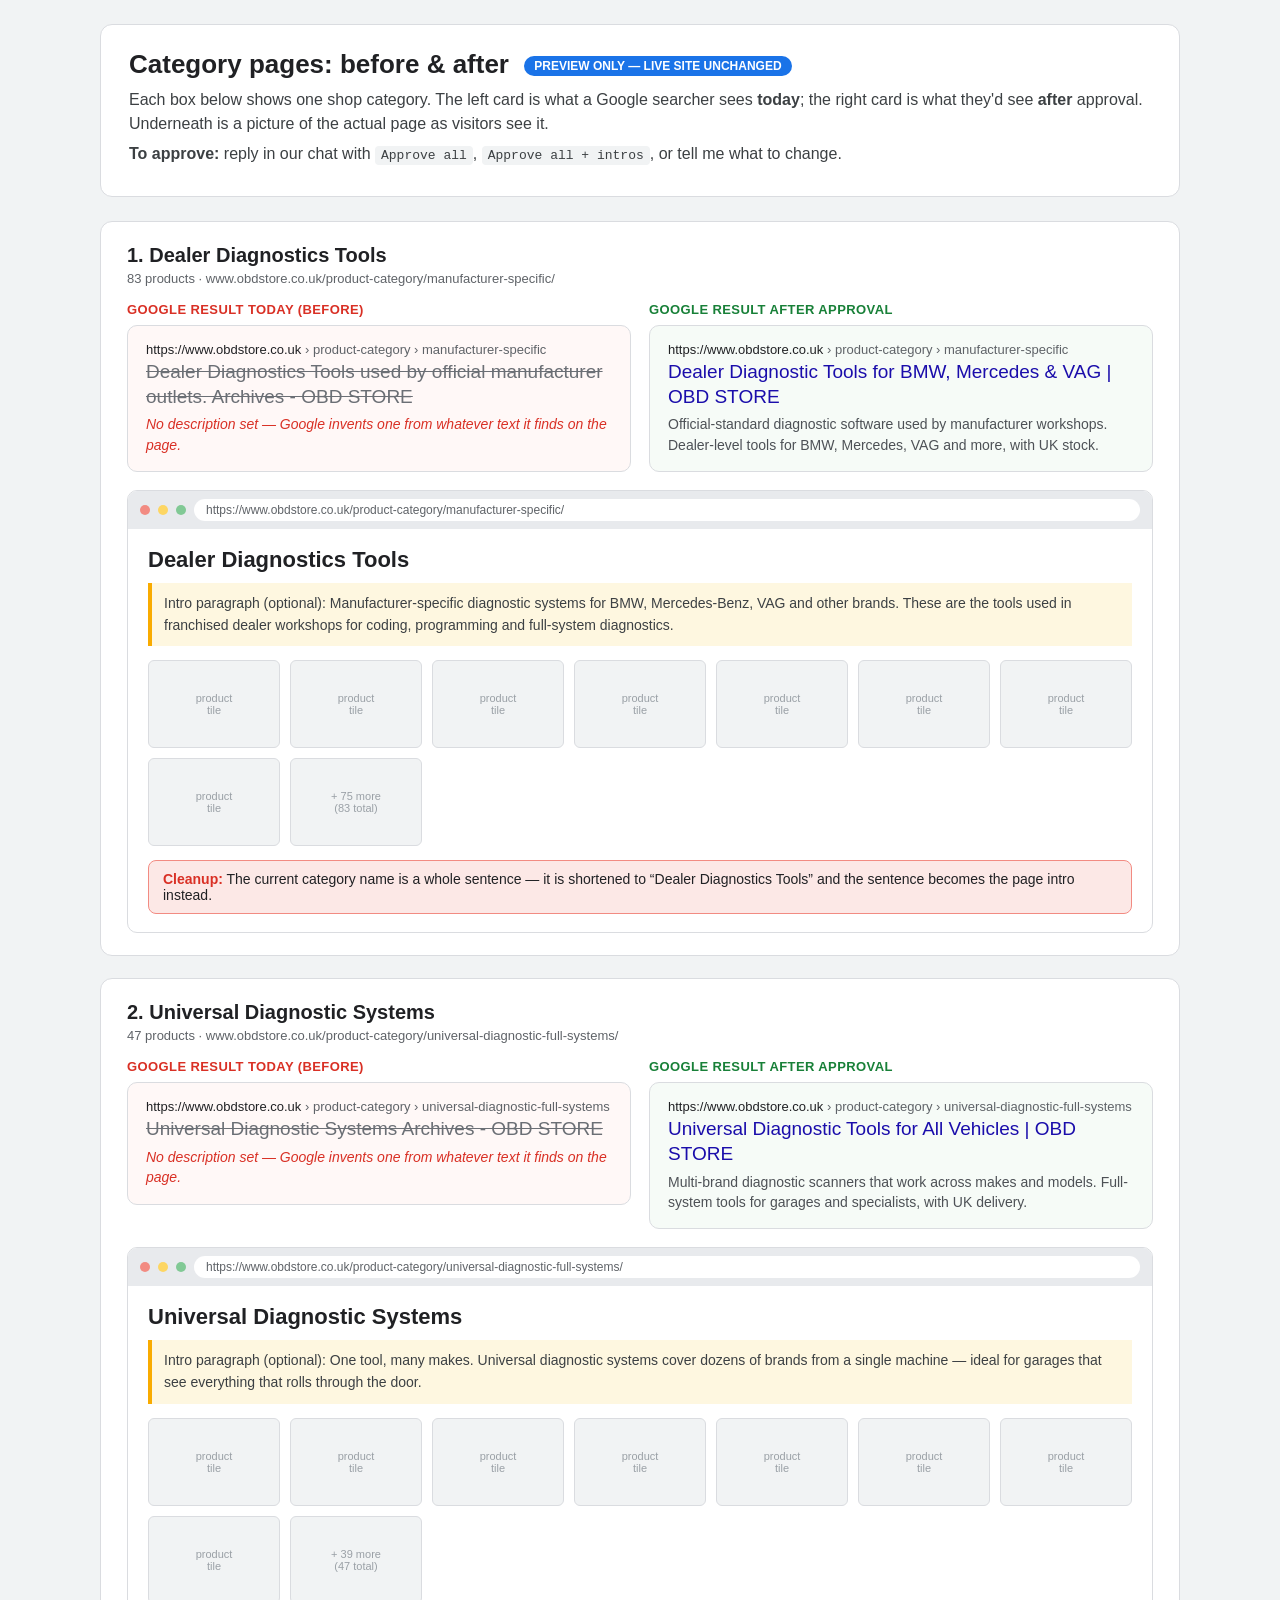
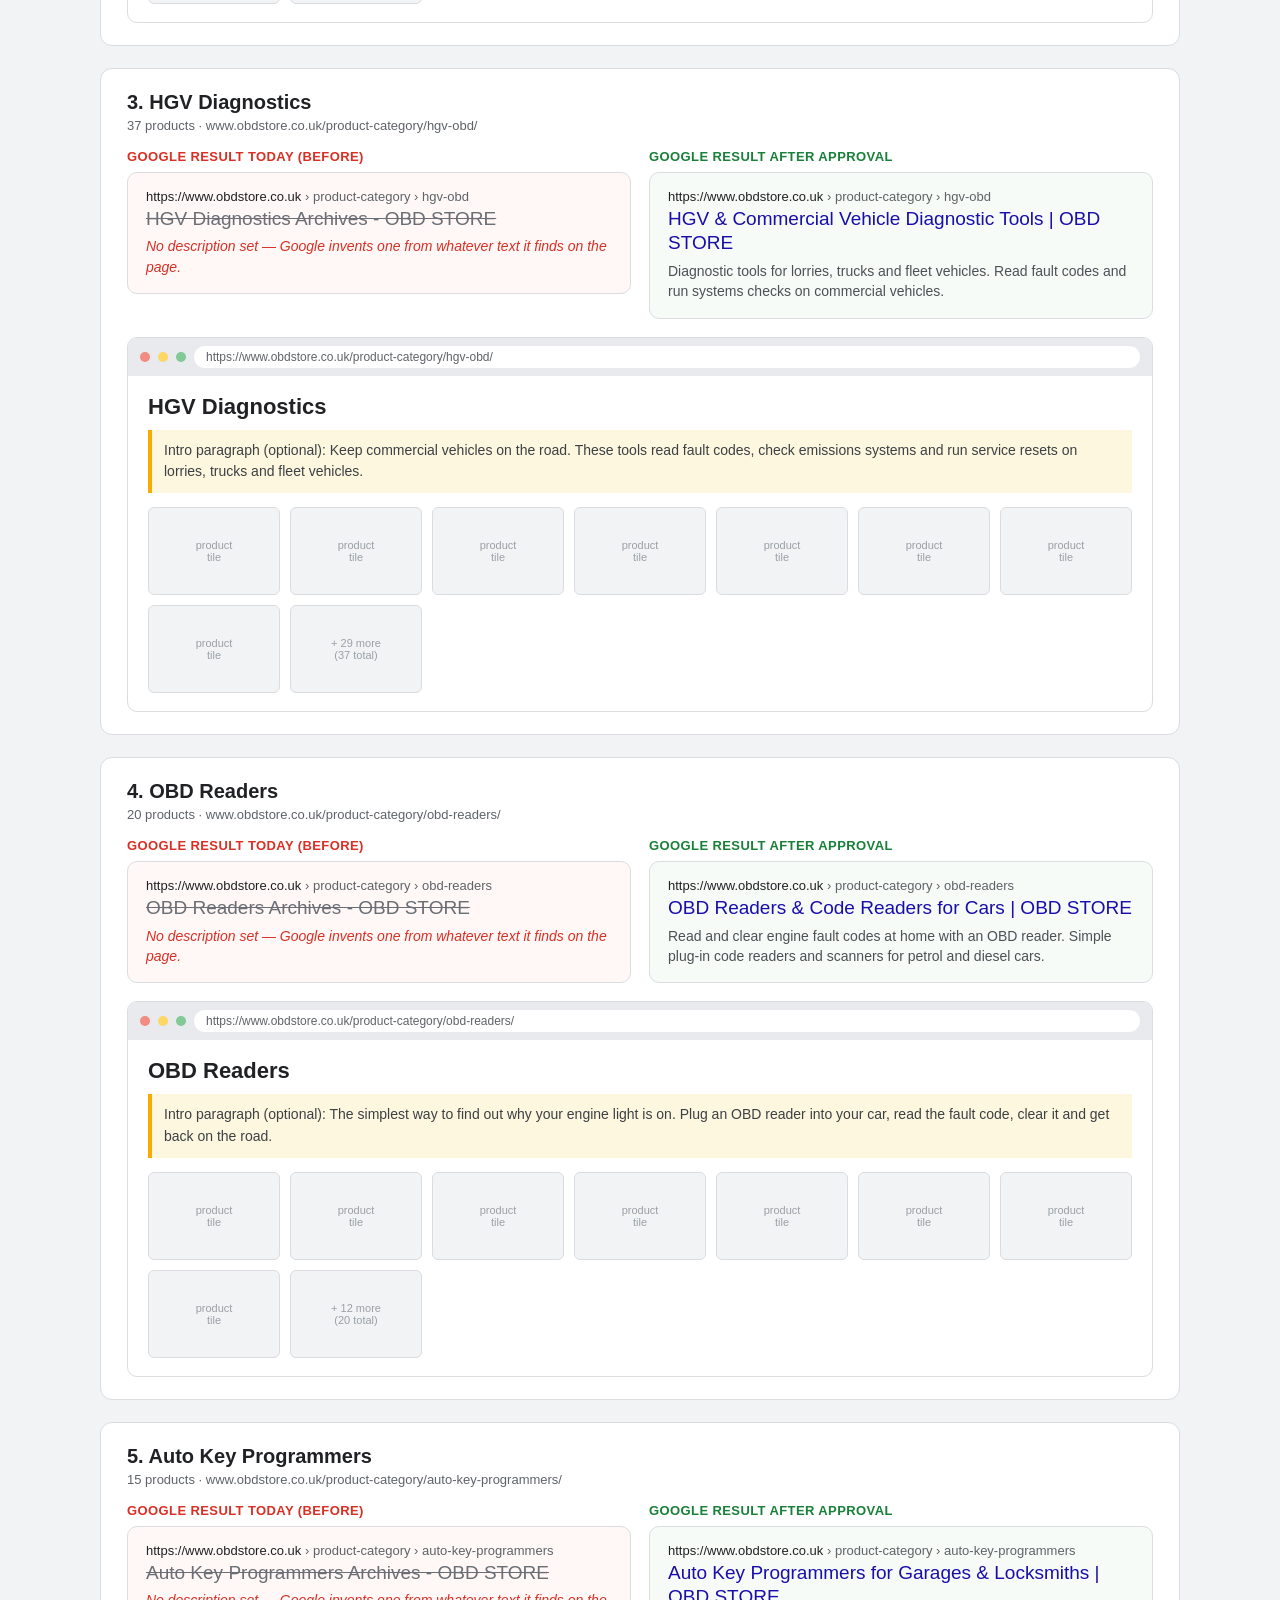
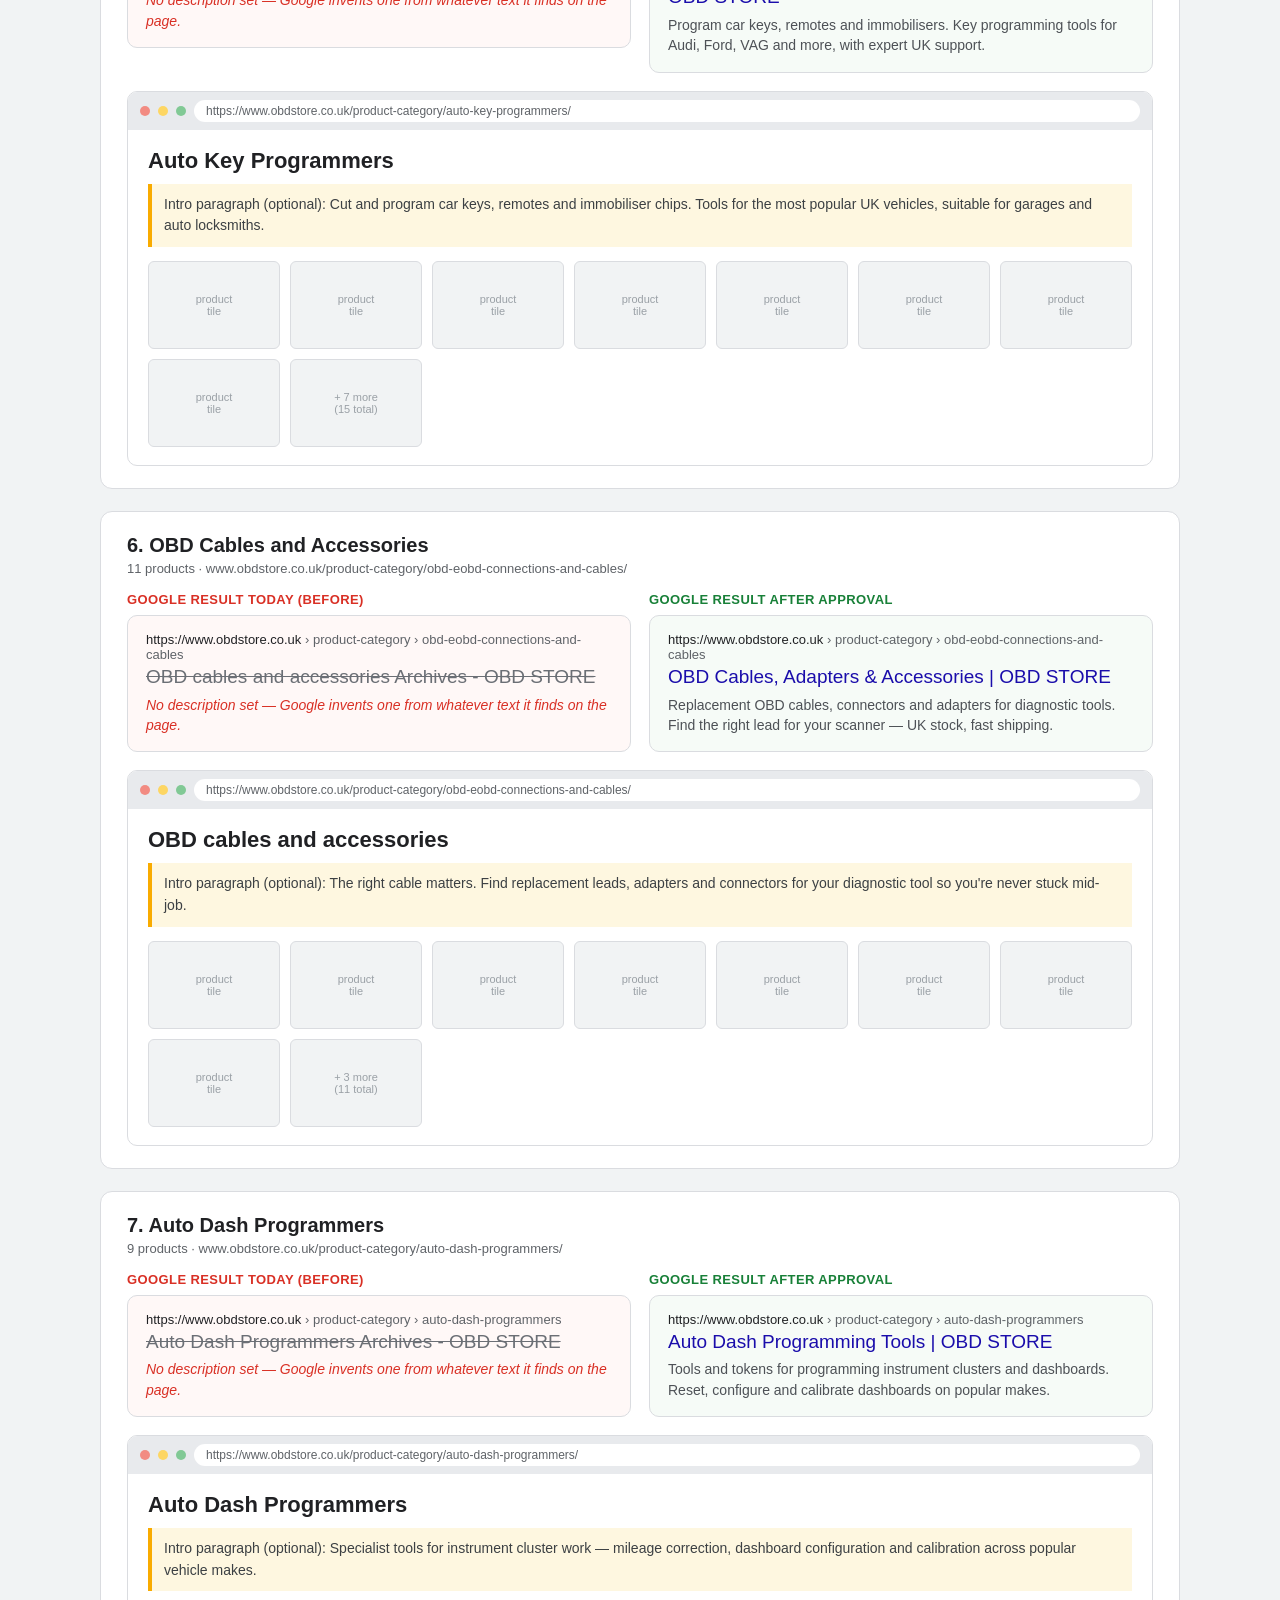
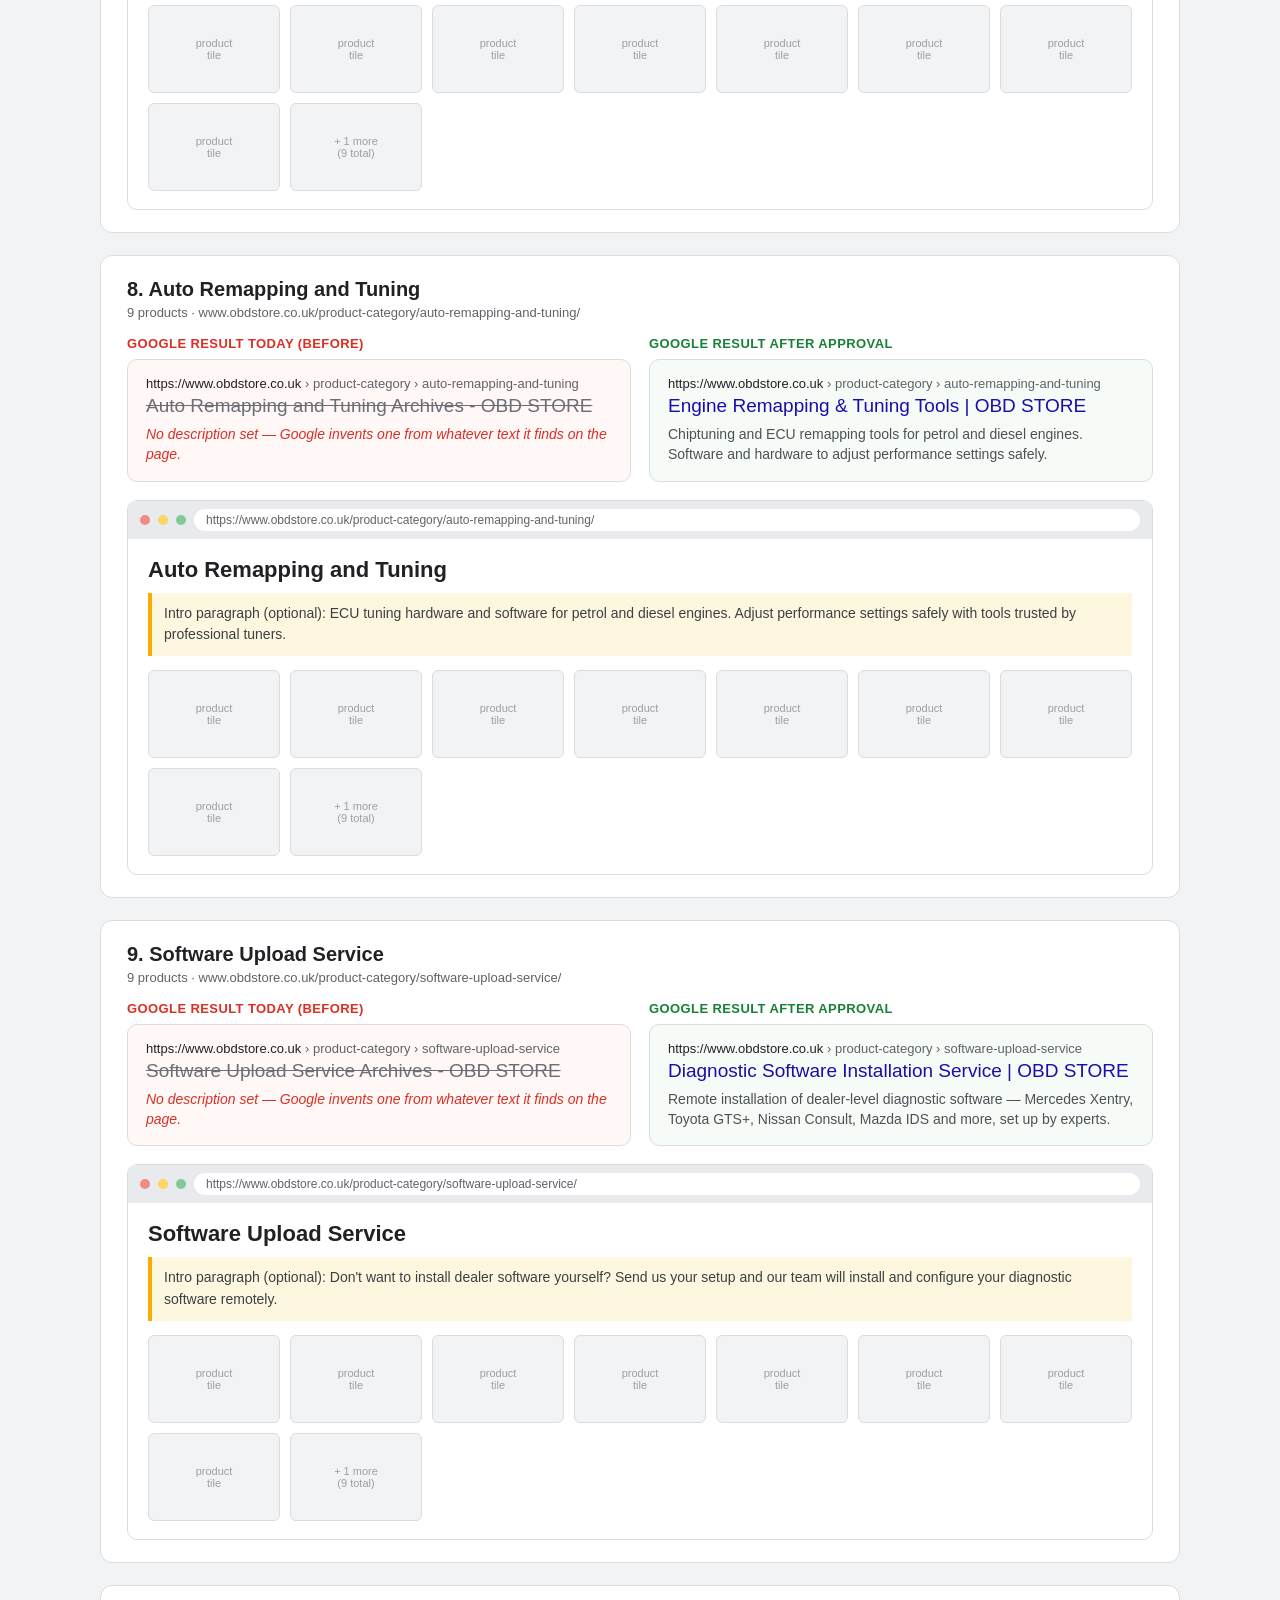
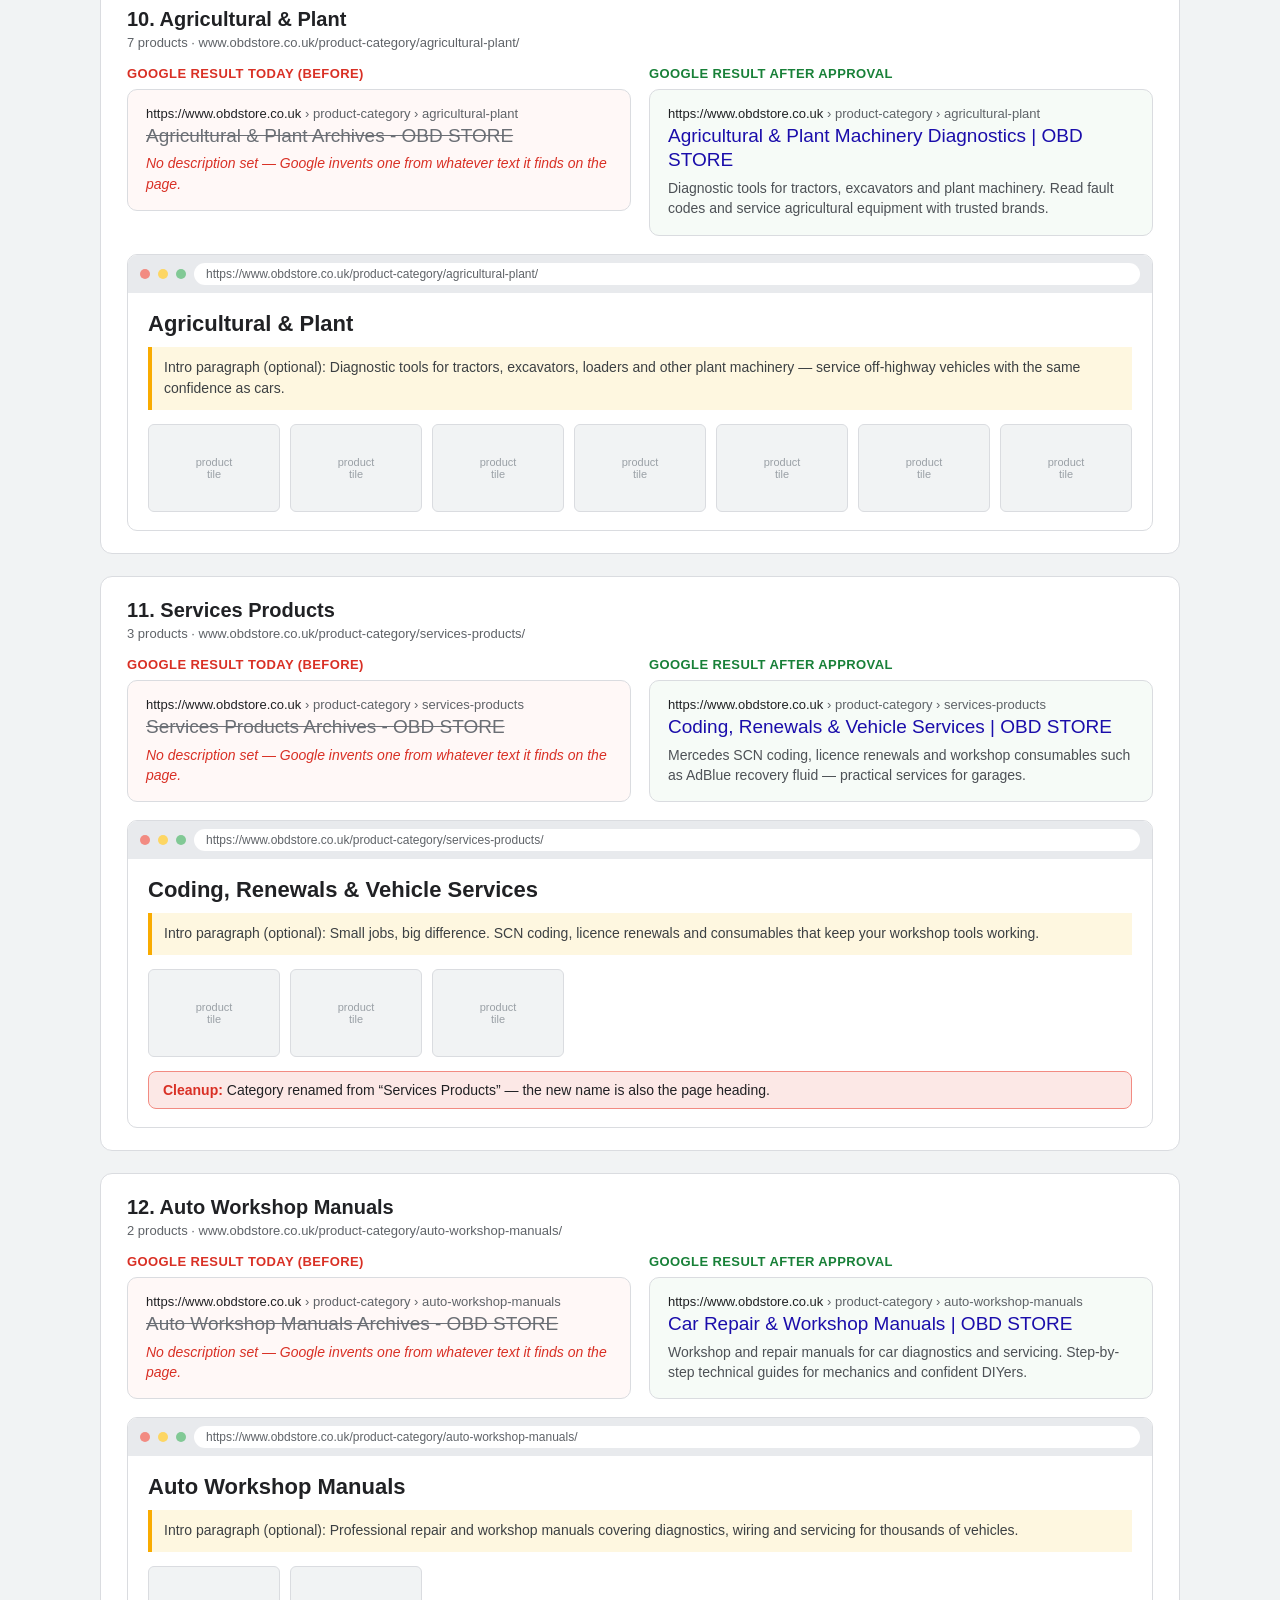
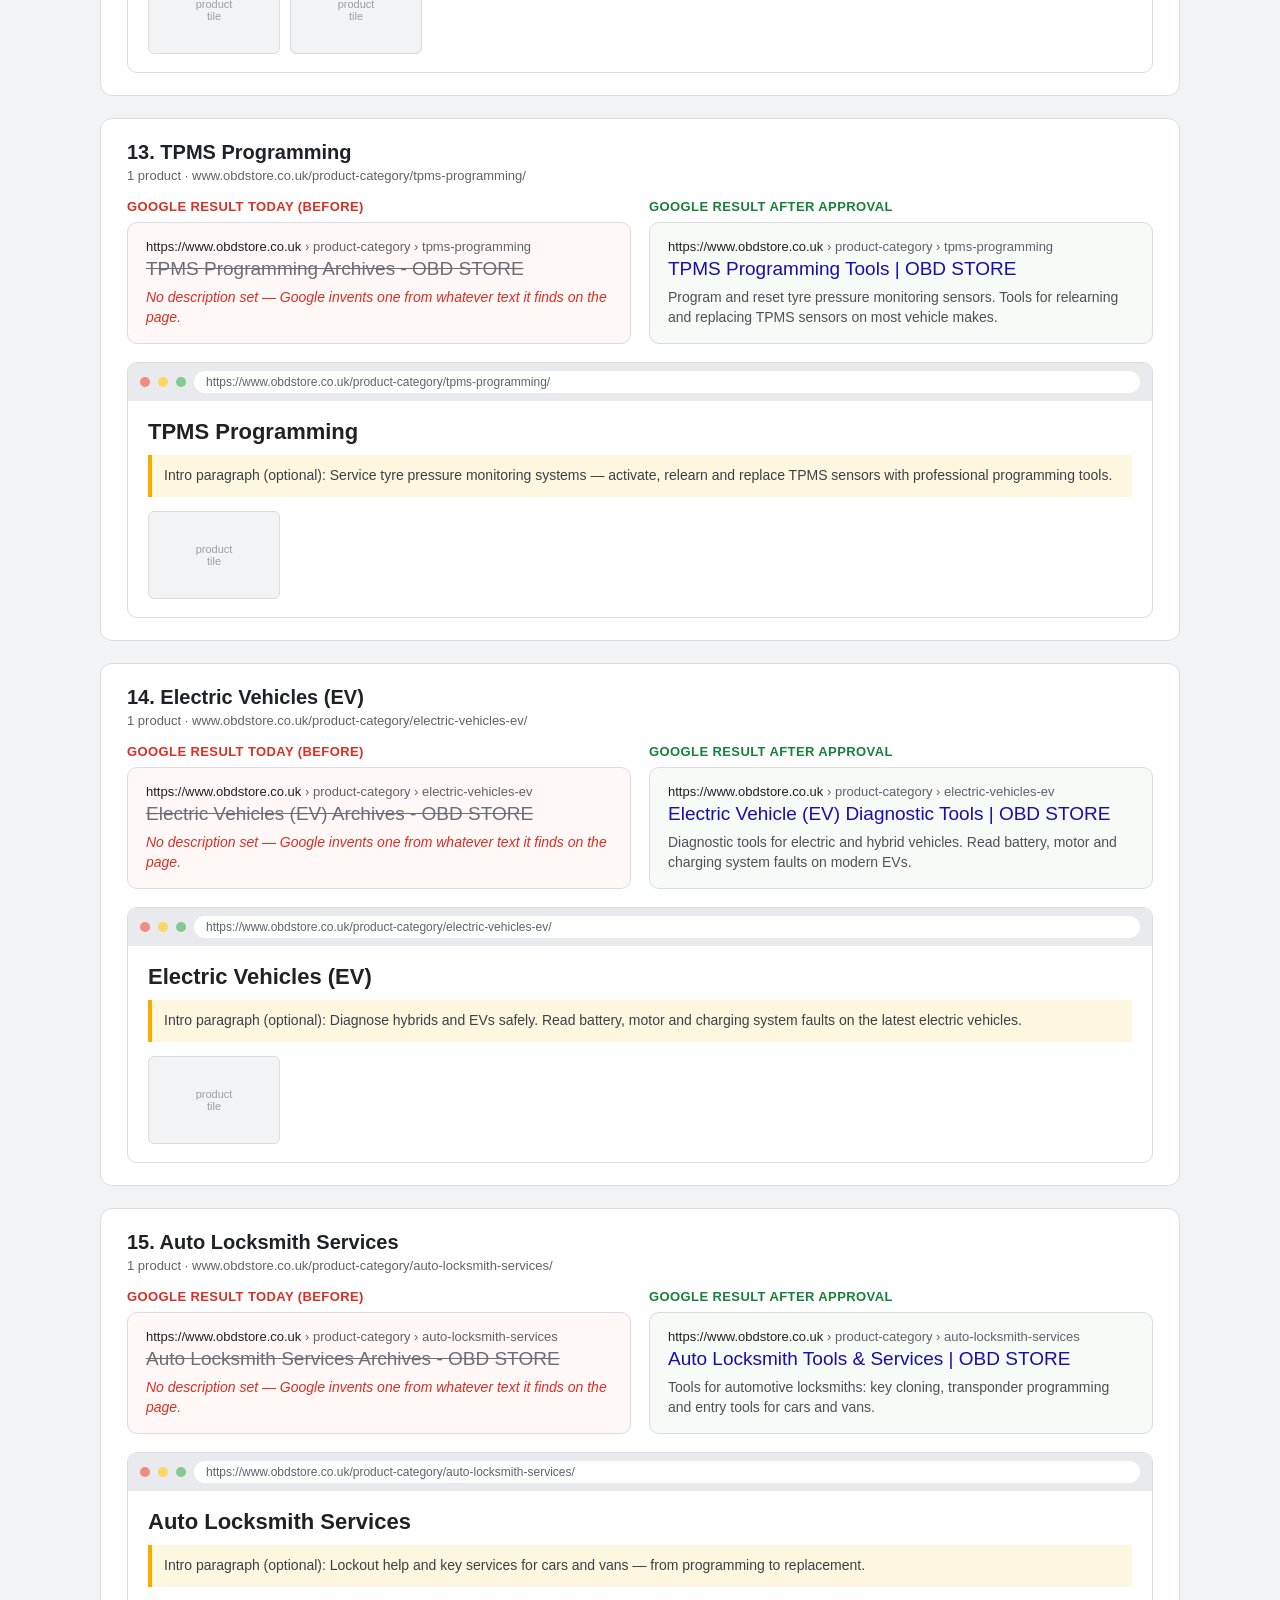
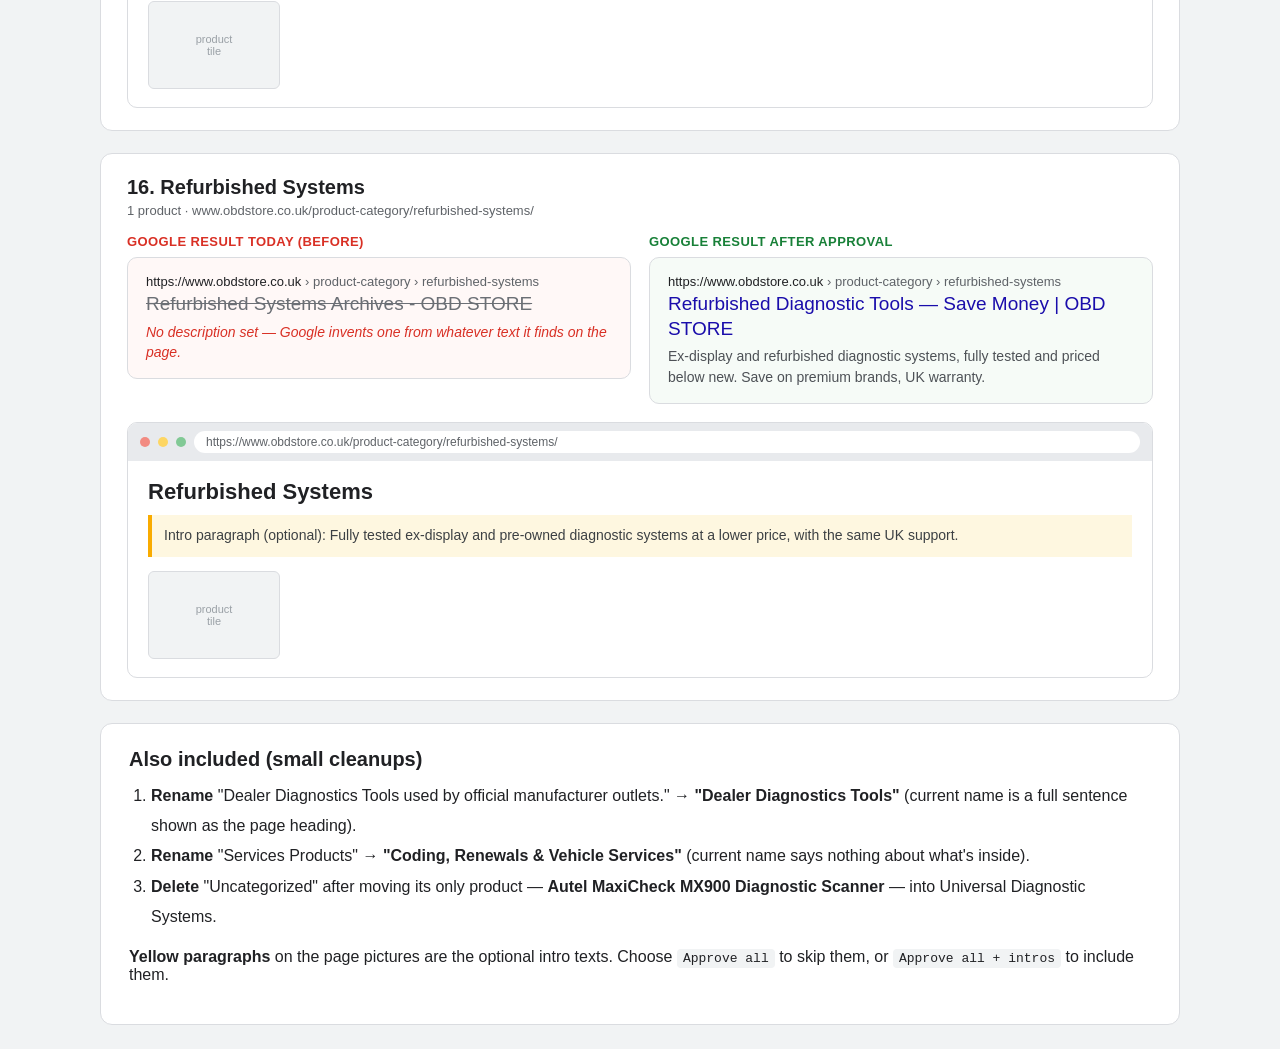
==== seo-preview.html @ 3cafd0a9 "Add category SEO before/after preview page (static, no live changes)" ====
﻿<!DOCTYPE html>
<html lang="en">
<head>
<meta charset="utf-8">
<meta name="viewport" content="width=device-width, initial-scale=1">
<meta name="robots" content="noindex, nofollow">
<title>SEO Step 2 Preview — Category Pages (before &amp; after)</title>
<style>
  body{font-family:Arial,Helvetica,sans-serif;background:#f1f3f4;color:#202124;margin:0;padding:24px}
  .wrap{max-width:1080px;margin:0 auto}
  header.top{background:#fff;border:1px solid #dadce0;border-radius:12px;padding:24px 28px;margin-bottom:24px}
  header.top h1{margin:0 0 8px;font-size:26px}
  header.top p{margin:6px 0;line-height:1.5;color:#3c4043}
  .badge{display:inline-block;background:#1a73e8;color:#fff;font-size:12px;font-weight:bold;padding:3px 10px;border-radius:999px;vertical-align:middle;margin-left:8px}
  .cat{background:#fff;border:1px solid #dadce0;border-radius:12px;padding:22px 26px;margin-bottom:22px}
  .cat h2{margin:0 0 4px;font-size:20px}
  .count{color:#5f6368;font-size:13px;margin:0 0 16px}
  .cols{display:grid;grid-template-columns:1fr 1fr;gap:18px}
  @media(max-width:820px){.cols{grid-template-columns:1fr}}
  .col-label{font-size:13px;font-weight:bold;text-transform:uppercase;letter-spacing:.4px;margin-bottom:8px}
  .before .col-label{color:#d93025}
  .after .col-label{color:#188038}
  .serp{border:1px solid #dadce0;border-radius:10px;padding:16px 18px;background:#fff}
  .before .serp{background:#fff8f7}
  .after .serp{background:#f6fbf7}
  .serp .url{font-size:13px;color:#202124}
  .serp .url span{color:#5f6368}
  .serp .t{font-size:19px;color:#1a0dab;margin:3px 0 5px;line-height:1.3}
  .before .serp .t{color:#6b6f75;text-decoration:line-through}
  .serp .d{font-size:14px;color:#4d5156;line-height:1.45}
  .serp .d.none{color:#d93025;font-style:italic}
  .mock{margin-top:18px;border:1px solid #dadce0;border-radius:10px;overflow:hidden}
  .chrome{background:#e8eaed;padding:8px 12px;display:flex;align-items:center;gap:8px}
  .dot{width:10px;height:10px;border-radius:50%;background:#bdc1c6}
  .dot.r{background:#f28b82}.dot.y{background:#fdd663}.dot.g{background:#81c995}
  .addr{background:#fff;border-radius:999px;font-size:12px;color:#5f6368;padding:4px 12px;flex:1;white-space:nowrap;overflow:hidden;text-overflow:ellipsis}
  .page{padding:18px 20px}
  .page h3{margin:0 0 10px;font-size:22px}
  .intro{font-size:14px;color:#3c4043;line-height:1.55;background:#e8f0fe;border-left:4px solid #1a73e8;padding:10px 12px;margin:0 0 14px}
  .intro.opt{border-left-color:#f9ab00;background:#fef7e0}
  .intro.none{border-left-color:#d93025;background:#fce8e6;font-style:italic;color:#d93025}
  .tiles{display:grid;grid-template-columns:repeat(auto-fill,minmax(120px,1fr));gap:10px}
  .tile{background:#f1f3f4;border:1px solid #dadce0;border-radius:6px;height:74px;display:flex;align-items:center;justify-content:center;color:#9aa0a6;font-size:11px;text-align:center;padding:6px}
  .flag{background:#fce8e6;border:1px solid #f28b82;border-radius:8px;padding:10px 14px;font-size:14px;margin-top:14px;color:#202124}
  .flag b{color:#d93025}
  .note{background:#fff8e1;border:1px solid #fdd663;border-radius:8px;padding:10px 14px;font-size:13px;color:#3c4043;margin-top:14px}
  footer.top{background:#fff;border:1px solid #dadce0;border-radius:12px;padding:24px 28px}
  footer.top h2{margin:0 0 10px;font-size:20px}
  footer.top ol{line-height:1.9;margin:0;padding-left:22px}
  code{background:#f1f3f4;padding:2px 6px;border-radius:4px;font-size:13px}
</style>
</head>
<body>
<div class="wrap">
  <header class="top">
    <h1>Category pages: before &amp; after <span class="badge">PREVIEW ONLY — LIVE SITE UNCHANGED</span></h1>
    <p>Each box below shows one shop category. The left card is what a Google searcher sees <b>today</b>; the right card is what they'd see <b>after</b> approval. Underneath is a picture of the actual page as visitors see it.</p>
    <p><b>To approve:</b> reply in our chat with <code>Approve all</code>, <code>Approve all + intros</code>, or tell me what to change.</p>
  </header>
  <div id="app"></div>
  <footer class="top">
    <h2>Also included (small cleanups)</h2>
    <ol>
      <li><b>Rename</b> "Dealer Diagnostics Tools used by official manufacturer outlets." &rarr; <b>"Dealer Diagnostics Tools"</b> (current name is a full sentence shown as the page heading).</li>
      <li><b>Rename</b> "Services Products" &rarr; <b>"Coding, Renewals &amp; Vehicle Services"</b> (current name says nothing about what's inside).</li>
      <li><b>Delete</b> "Uncategorized" after moving its only product — <b>Autel MaxiCheck MX900 Diagnostic Scanner</b> — into Universal Diagnostic Systems.</li>
    </ol>
    <p><b>Yellow paragraphs</b> on the page pictures are the optional intro texts. Choose <code>Approve all</code> to skip them, or <code>Approve all + intros</code> to include them.</p>
  </footer>
</div>
<script>
var CATS=[
{n:"Dealer Diagnostics Tools",cur:"Dealer Diagnostics Tools used by official manufacturer outlets. Archives - OBD STORE",t:"Dealer Diagnostic Tools for BMW, Mercedes &amp; VAG | OBD STORE",d:"Official-standard diagnostic software used by manufacturer workshops. Dealer-level tools for BMW, Mercedes, VAG and more, with UK stock.",slug:"manufacturer-specific",c:83,h1:"Dealer Diagnostics Tools",i:"Manufacturer-specific diagnostic systems for BMW, Mercedes-Benz, VAG and other brands. These are the tools used in franchised dealer workshops for coding, programming and full-system diagnostics.",ren:"The current category name is a whole sentence — it is shortened to \u201cDealer Diagnostics Tools\u201d and the sentence becomes the page intro instead."},
{n:"Universal Diagnostic Systems",cur:"Universal Diagnostic Systems Archives - OBD STORE",t:"Universal Diagnostic Tools for All Vehicles | OBD STORE",d:"Multi-brand diagnostic scanners that work across makes and models. Full-system tools for garages and specialists, with UK delivery.",slug:"universal-diagnostic-full-systems",c:47,h1:"Universal Diagnostic Systems",i:"One tool, many makes. Universal diagnostic systems cover dozens of brands from a single machine — ideal for garages that see everything that rolls through the door."},
{n:"HGV Diagnostics",cur:"HGV Diagnostics Archives - OBD STORE",t:"HGV &amp; Commercial Vehicle Diagnostic Tools | OBD STORE",d:"Diagnostic tools for lorries, trucks and fleet vehicles. Read fault codes and run systems checks on commercial vehicles.",slug:"hgv-obd",c:37,h1:"HGV Diagnostics",i:"Keep commercial vehicles on the road. These tools read fault codes, check emissions systems and run service resets on lorries, trucks and fleet vehicles."},
{n:"OBD Readers",cur:"OBD Readers Archives - OBD STORE",t:"OBD Readers &amp; Code Readers for Cars | OBD STORE",d:"Read and clear engine fault codes at home with an OBD reader. Simple plug-in code readers and scanners for petrol and diesel cars.",slug:"obd-readers",c:20,h1:"OBD Readers",i:"The simplest way to find out why your engine light is on. Plug an OBD reader into your car, read the fault code, clear it and get back on the road."},
{n:"Auto Key Programmers",cur:"Auto Key Programmers Archives - OBD STORE",t:"Auto Key Programmers for Garages &amp; Locksmiths | OBD STORE",d:"Program car keys, remotes and immobilisers. Key programming tools for Audi, Ford, VAG and more, with expert UK support.",slug:"auto-key-programmers",c:15,h1:"Auto Key Programmers",i:"Cut and program car keys, remotes and immobiliser chips. Tools for the most popular UK vehicles, suitable for garages and auto locksmiths."},
{n:"OBD Cables and Accessories",cur:"OBD cables and accessories Archives - OBD STORE",t:"OBD Cables, Adapters &amp; Accessories | OBD STORE",d:"Replacement OBD cables, connectors and adapters for diagnostic tools. Find the right lead for your scanner — UK stock, fast shipping.",slug:"obd-eobd-connections-and-cables",c:11,h1:"OBD cables and accessories",i:"The right cable matters. Find replacement leads, adapters and connectors for your diagnostic tool so you're never stuck mid-job."},
{n:"Auto Dash Programmers",cur:"Auto Dash Programmers Archives - OBD STORE",t:"Auto Dash Programming Tools | OBD STORE",d:"Tools and tokens for programming instrument clusters and dashboards. Reset, configure and calibrate dashboards on popular makes.",slug:"auto-dash-programmers",c:9,h1:"Auto Dash Programmers",i:"Specialist tools for instrument cluster work — mileage correction, dashboard configuration and calibration across popular vehicle makes."},
{n:"Auto Remapping and Tuning",cur:"Auto Remapping and Tuning Archives - OBD STORE",t:"Engine Remapping &amp; Tuning Tools | OBD STORE",d:"Chiptuning and ECU remapping tools for petrol and diesel engines. Software and hardware to adjust performance settings safely.",slug:"auto-remapping-and-tuning",c:9,h1:"Auto Remapping and Tuning",i:"ECU tuning hardware and software for petrol and diesel engines. Adjust performance settings safely with tools trusted by professional tuners."},
{n:"Software Upload Service",cur:"Software Upload Service Archives - OBD STORE",t:"Diagnostic Software Installation Service | OBD STORE",d:"Remote installation of dealer-level diagnostic software — Mercedes Xentry, Toyota GTS+, Nissan Consult, Mazda IDS and more, set up by experts.",slug:"software-upload-service",c:9,h1:"Software Upload Service",i:"Don't want to install dealer software yourself? Send us your setup and our team will install and configure your diagnostic software remotely."},
{n:"Agricultural &amp; Plant",cur:"Agricultural &amp; Plant Archives - OBD STORE",t:"Agricultural &amp; Plant Machinery Diagnostics | OBD STORE",d:"Diagnostic tools for tractors, excavators and plant machinery. Read fault codes and service agricultural equipment with trusted brands.",slug:"agricultural-plant",c:7,h1:"Agricultural &amp; Plant",i:"Diagnostic tools for tractors, excavators, loaders and other plant machinery — service off-highway vehicles with the same confidence as cars."},
{n:"Services Products",cur:"Services Products Archives - OBD STORE",t:"Coding, Renewals &amp; Vehicle Services | OBD STORE",d:"Mercedes SCN coding, licence renewals and workshop consumables such as AdBlue recovery fluid — practical services for garages.",slug:"services-products",c:3,h1:"Coding, Renewals &amp; Vehicle Services",i:"Small jobs, big difference. SCN coding, licence renewals and consumables that keep your workshop tools working.",ren:"Category renamed from \u201cServices Products\u201d — the new name is also the page heading."},
{n:"Auto Workshop Manuals",cur:"Auto Workshop Manuals Archives - OBD STORE",t:"Car Repair &amp; Workshop Manuals | OBD STORE",d:"Workshop and repair manuals for car diagnostics and servicing. Step-by-step technical guides for mechanics and confident DIYers.",slug:"auto-workshop-manuals",c:2,h1:"Auto Workshop Manuals",i:"Professional repair and workshop manuals covering diagnostics, wiring and servicing for thousands of vehicles."},
{n:"TPMS Programming",cur:"TPMS Programming Archives - OBD STORE",t:"TPMS Programming Tools | OBD STORE",d:"Program and reset tyre pressure monitoring sensors. Tools for relearning and replacing TPMS sensors on most vehicle makes.",slug:"tpms-programming",c:1,h1:"TPMS Programming",i:"Service tyre pressure monitoring systems — activate, relearn and replace TPMS sensors with professional programming tools."},
{n:"Electric Vehicles (EV)",cur:"Electric Vehicles (EV) Archives - OBD STORE",t:"Electric Vehicle (EV) Diagnostic Tools | OBD STORE",d:"Diagnostic tools for electric and hybrid vehicles. Read battery, motor and charging system faults on modern EVs.",slug:"electric-vehicles-ev",c:1,h1:"Electric Vehicles (EV)",i:"Diagnose hybrids and EVs safely. Read battery, motor and charging system faults on the latest electric vehicles."},
{n:"Auto Locksmith Services",cur:"Auto Locksmith Services Archives - OBD STORE",t:"Auto Locksmith Tools &amp; Services | OBD STORE",d:"Tools for automotive locksmiths: key cloning, transponder programming and entry tools for cars and vans.",slug:"auto-locksmith-services",c:1,h1:"Auto Locksmith Services",i:"Lockout help and key services for cars and vans — from programming to replacement."},
{n:"Refurbished Systems",cur:"Refurbished Systems Archives - OBD STORE",t:"Refurbished Diagnostic Tools — Save Money | OBD STORE",d:"Ex-display and refurbished diagnostic systems, fully tested and priced below new. Save on premium brands, UK warranty.",slug:"refurbished-systems",c:1,h1:"Refurbished Systems",i:"Fully tested ex-display and pre-owned diagnostic systems at a lower price, with the same UK support."}
];
var out="";
for(var k=0;k<CATS.length;k++){var c=CATS[k];
out+='<div class="cat"><h2>'+(k+1)+'. '+c.n+'</h2><p class="count">'+c.c+' product'+(c.c===1?'':'s')+' &middot; www.obdstore.co.uk/product-category/'+c.slug+'/</p><div class="cols">';
out+='<div class="before"><div class="col-label">Google result TODAY (before)</div><div class="serp"><div class="url">https://www.obdstore.co.uk <span>&rsaquo; product-category &rsaquo; '+c.slug+'</span></div><div class="t">'+c.cur+'</div><div class="d none">No description set — Google invents one from whatever text it finds on the page.</div></div></div>';
out+='<div class="after"><div class="col-label">Google result AFTER approval</div><div class="serp"><div class="url">https://www.obdstore.co.uk <span>&rsaquo; product-category &rsaquo; '+c.slug+'</span></div><div class="t">'+c.t+'</div><div class="d">'+c.d+'</div></div></div></div>';
out+='<div class="mock"><div class="chrome"><span class="dot r"></span><span class="dot y"></span><span class="dot g"></span><div class="addr">https://www.obdstore.co.uk/product-category/'+c.slug+'/</div></div><div class="page"><h3>'+c.h1+'</h3><p class="intro opt">Intro paragraph (optional): '+c.i+'</p><div class="tiles">';
var tiles=Math.min(c.c,8);for(var j=0;j<tiles;j++){out+='<div class="tile">product<br>tile</div>';}
if(c.c>8){out+='<div class="tile">+ '+(c.c-8)+' more<br>('+c.c+' total)</div>';}
out+='</div>';
if(c.ren){out+='<div class="flag"><b>Cleanup:</b> '+c.ren+'</div>';}
out+='</div></div></div>';
}
document.getElementById("app").innerHTML=out;
</script>
</body>
</html>
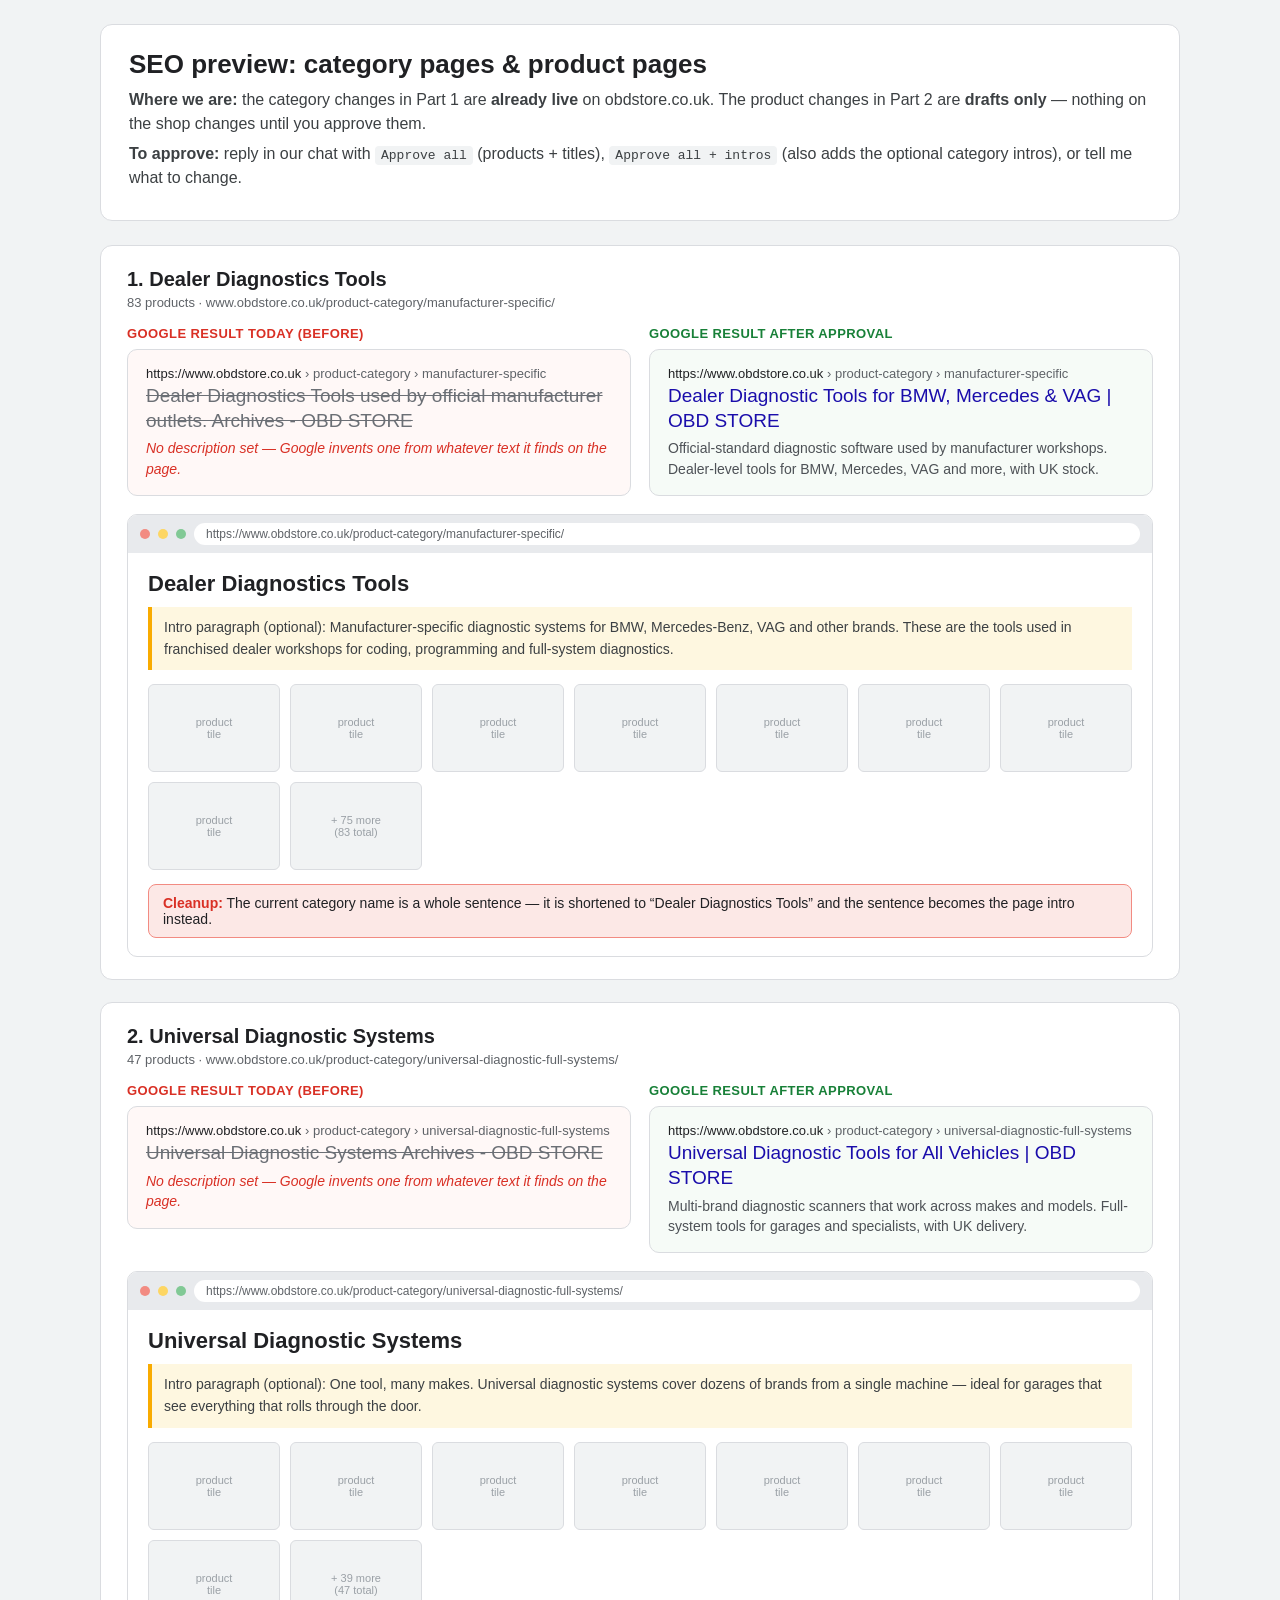
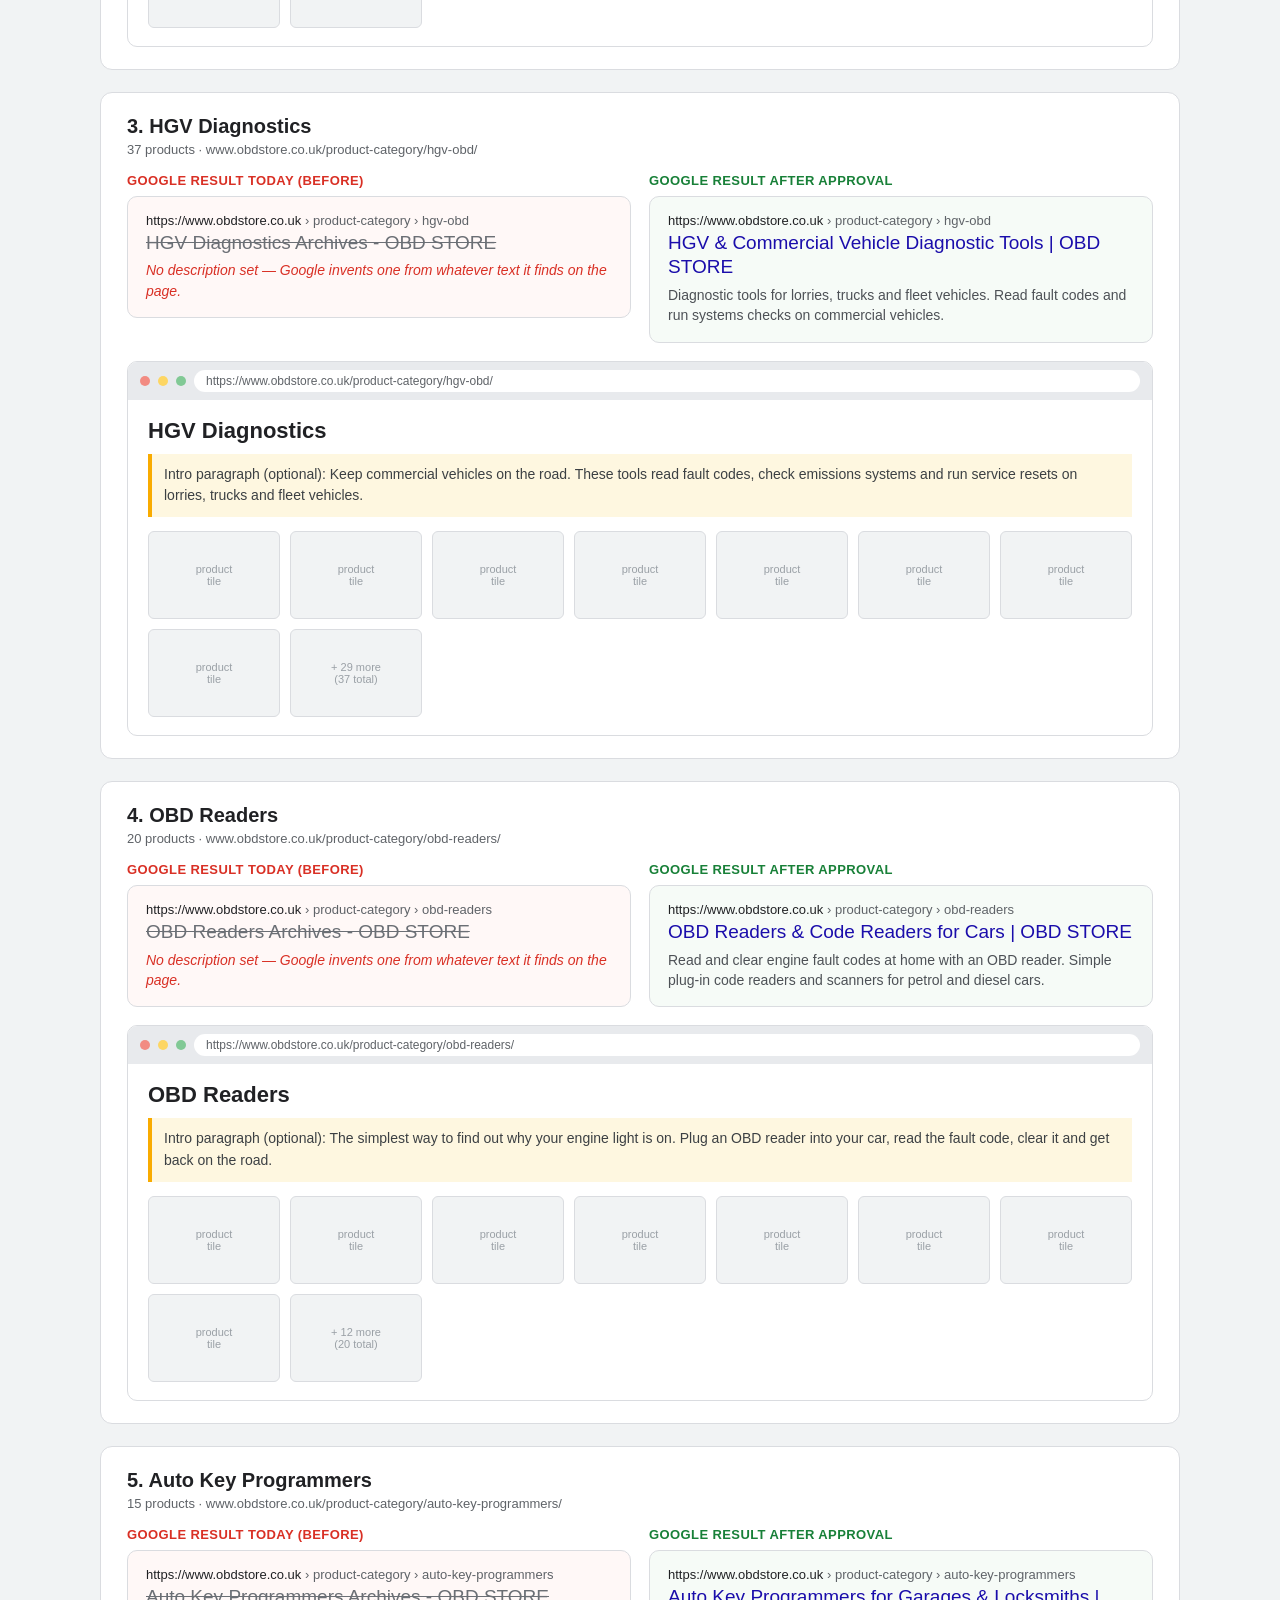
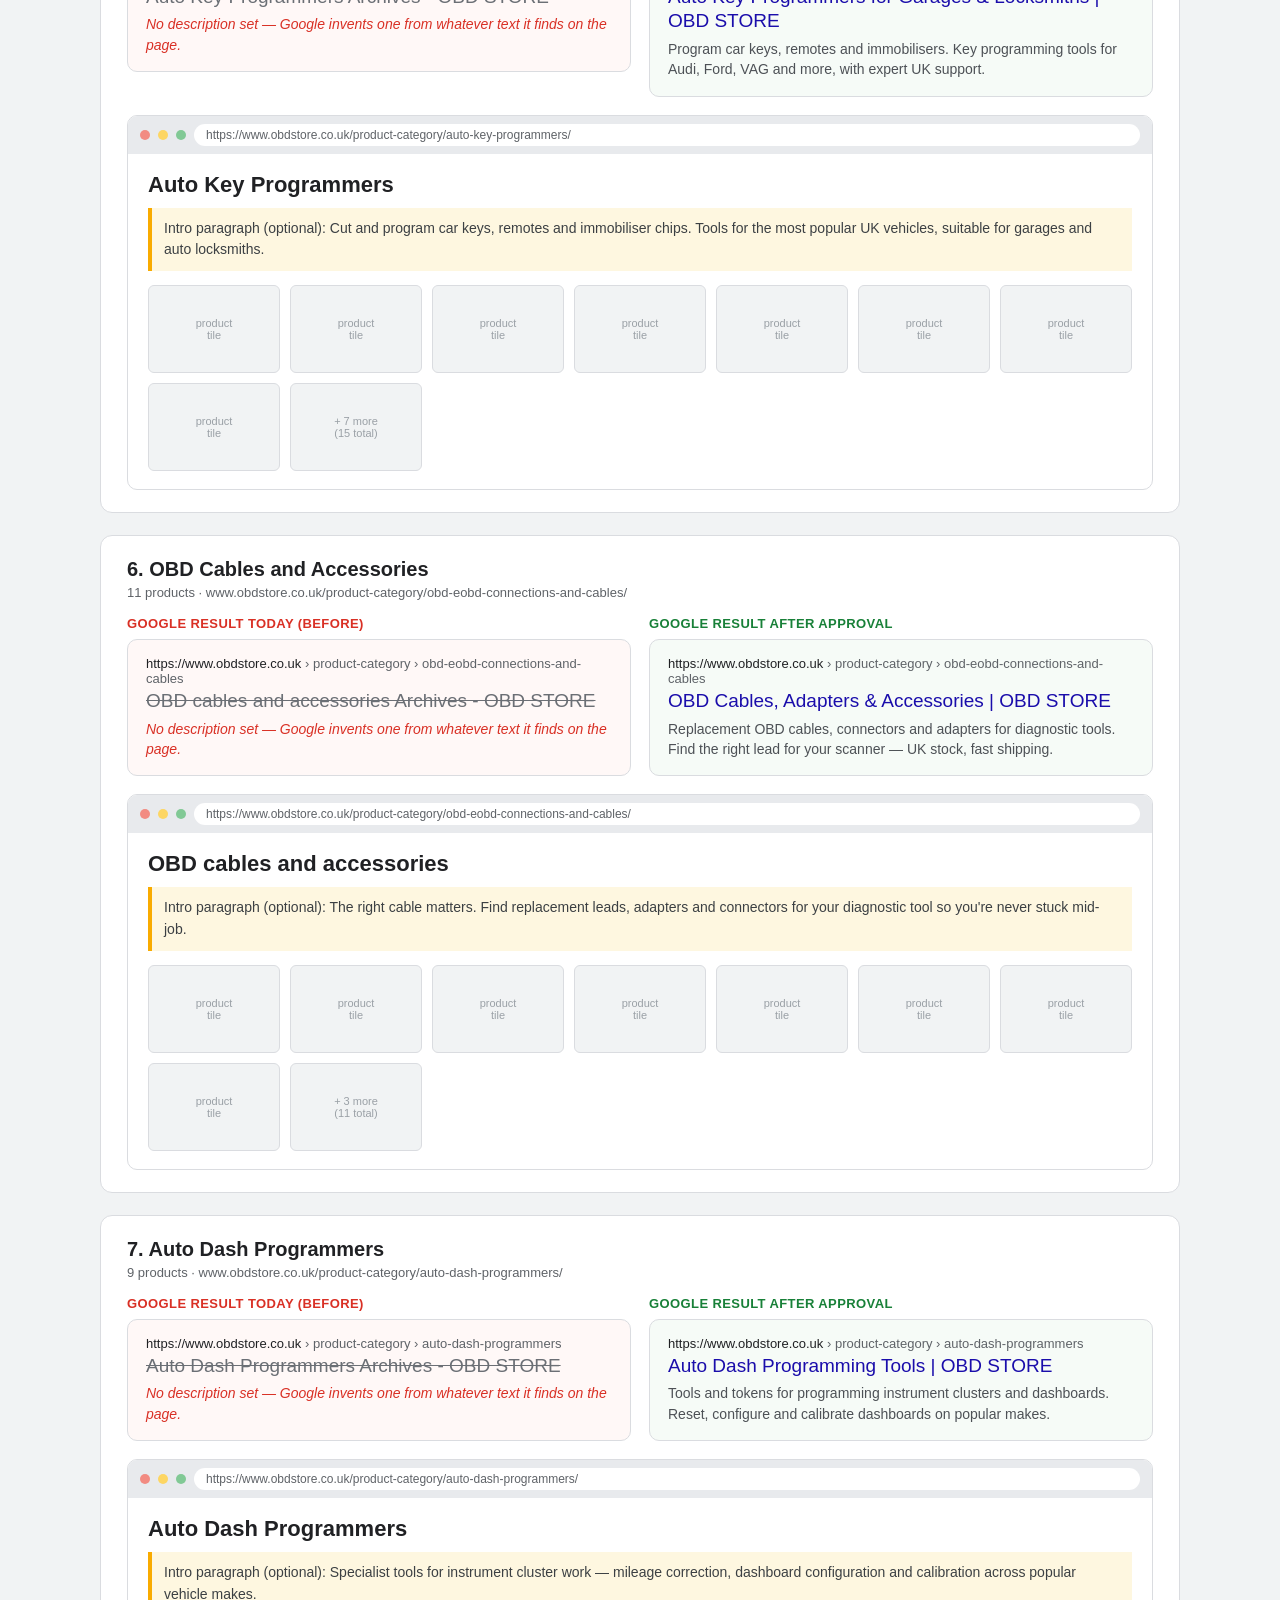
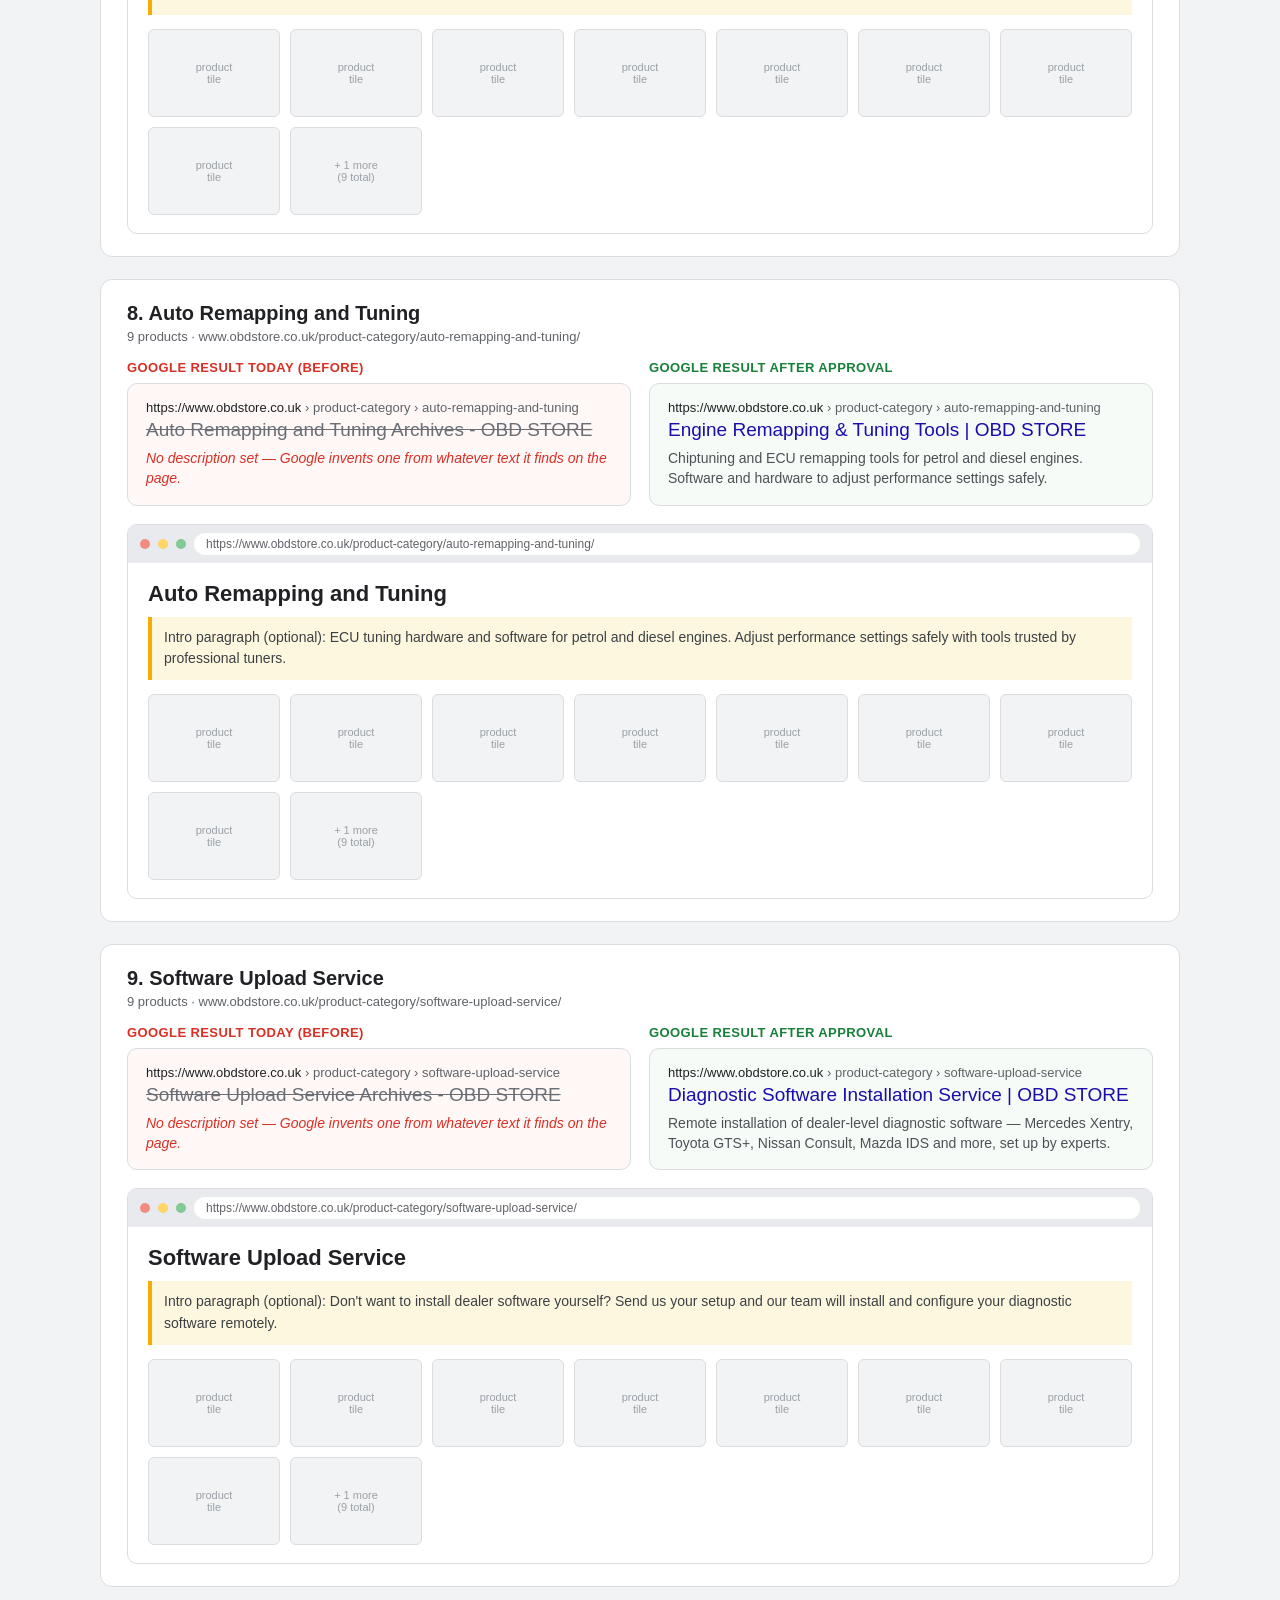
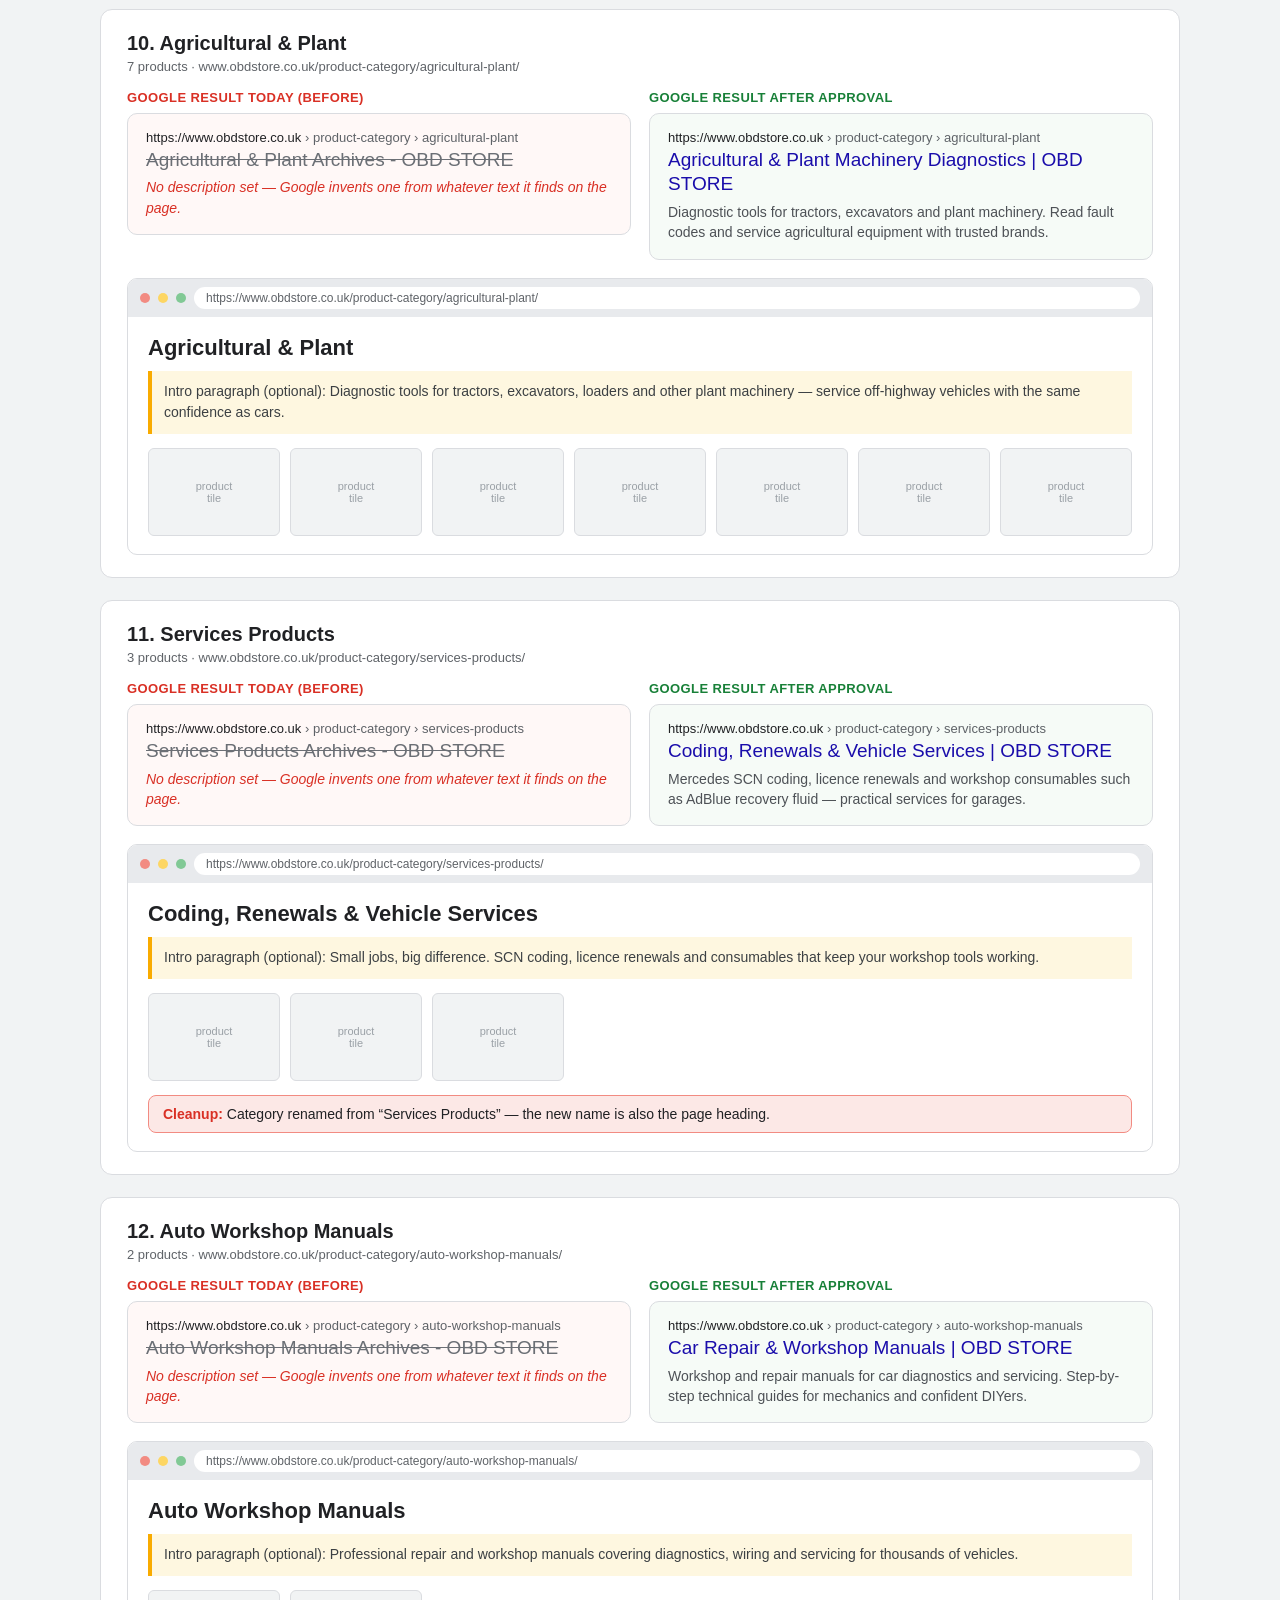
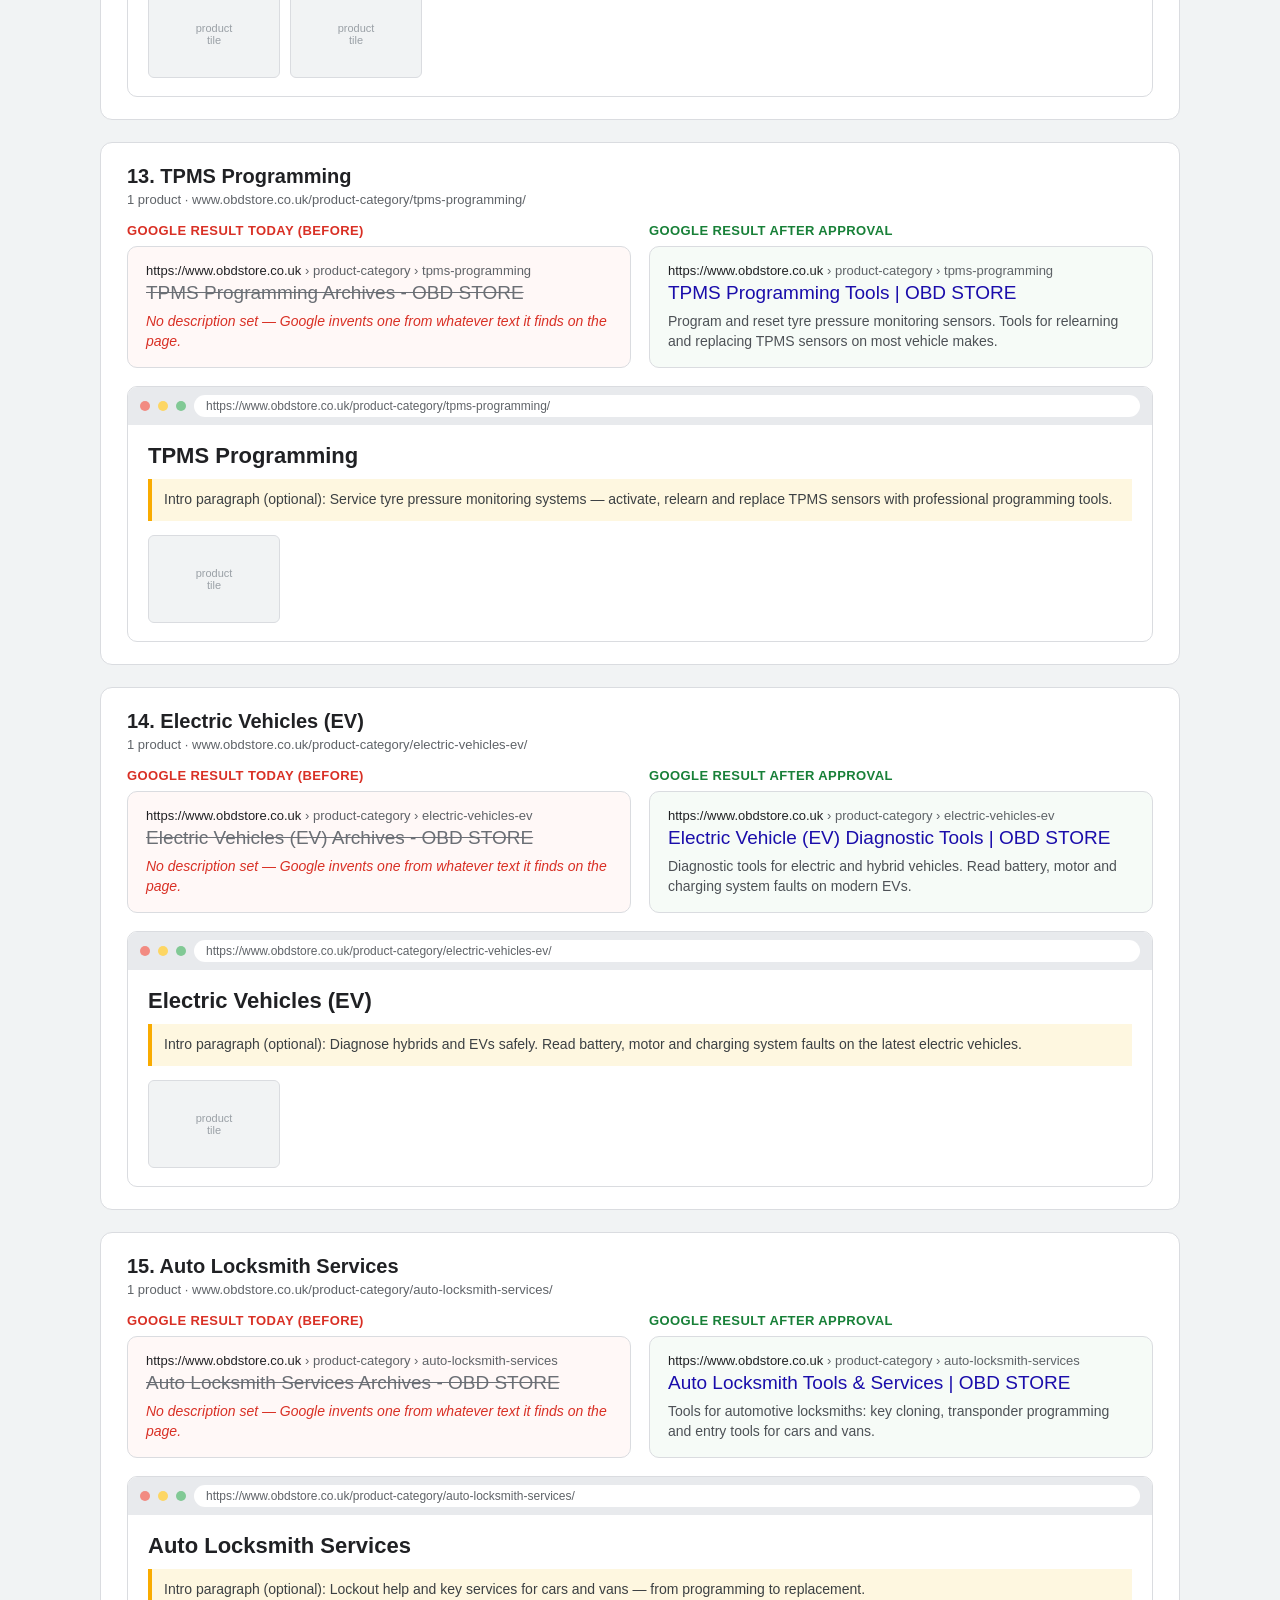
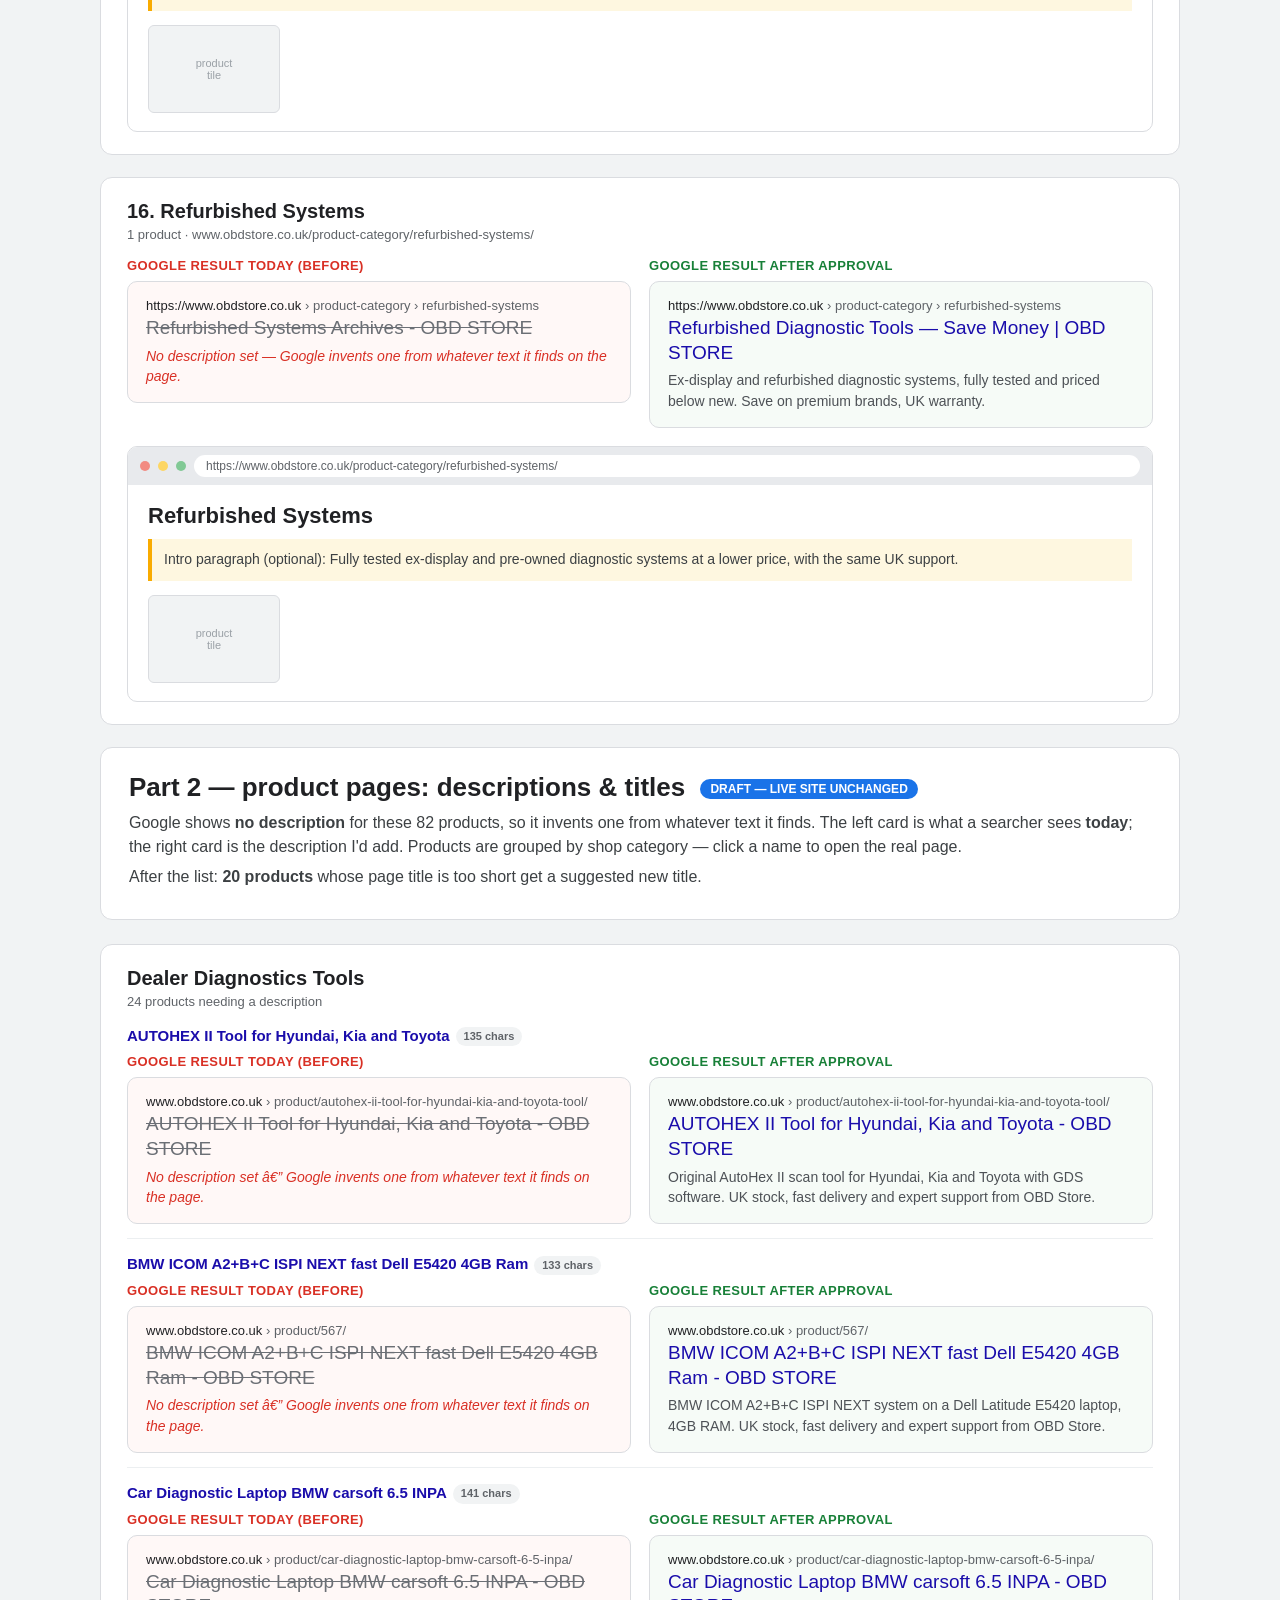
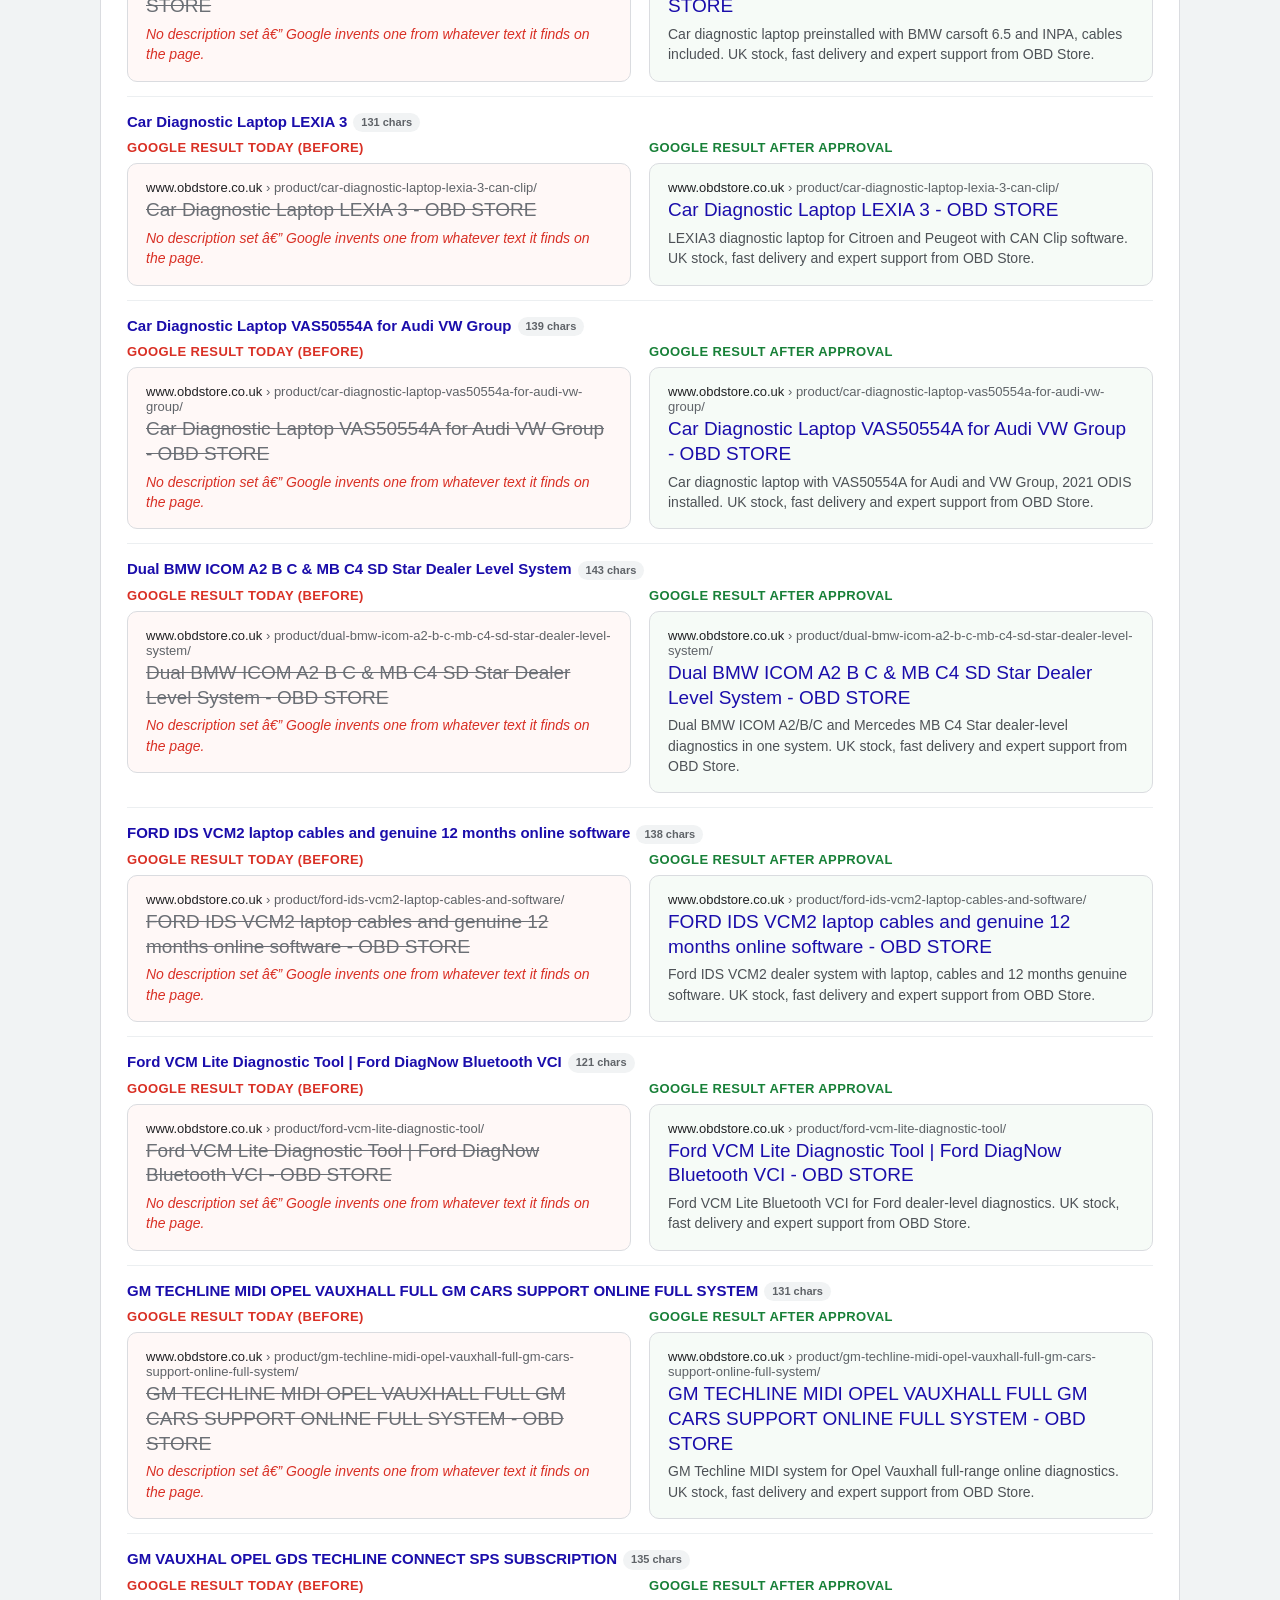
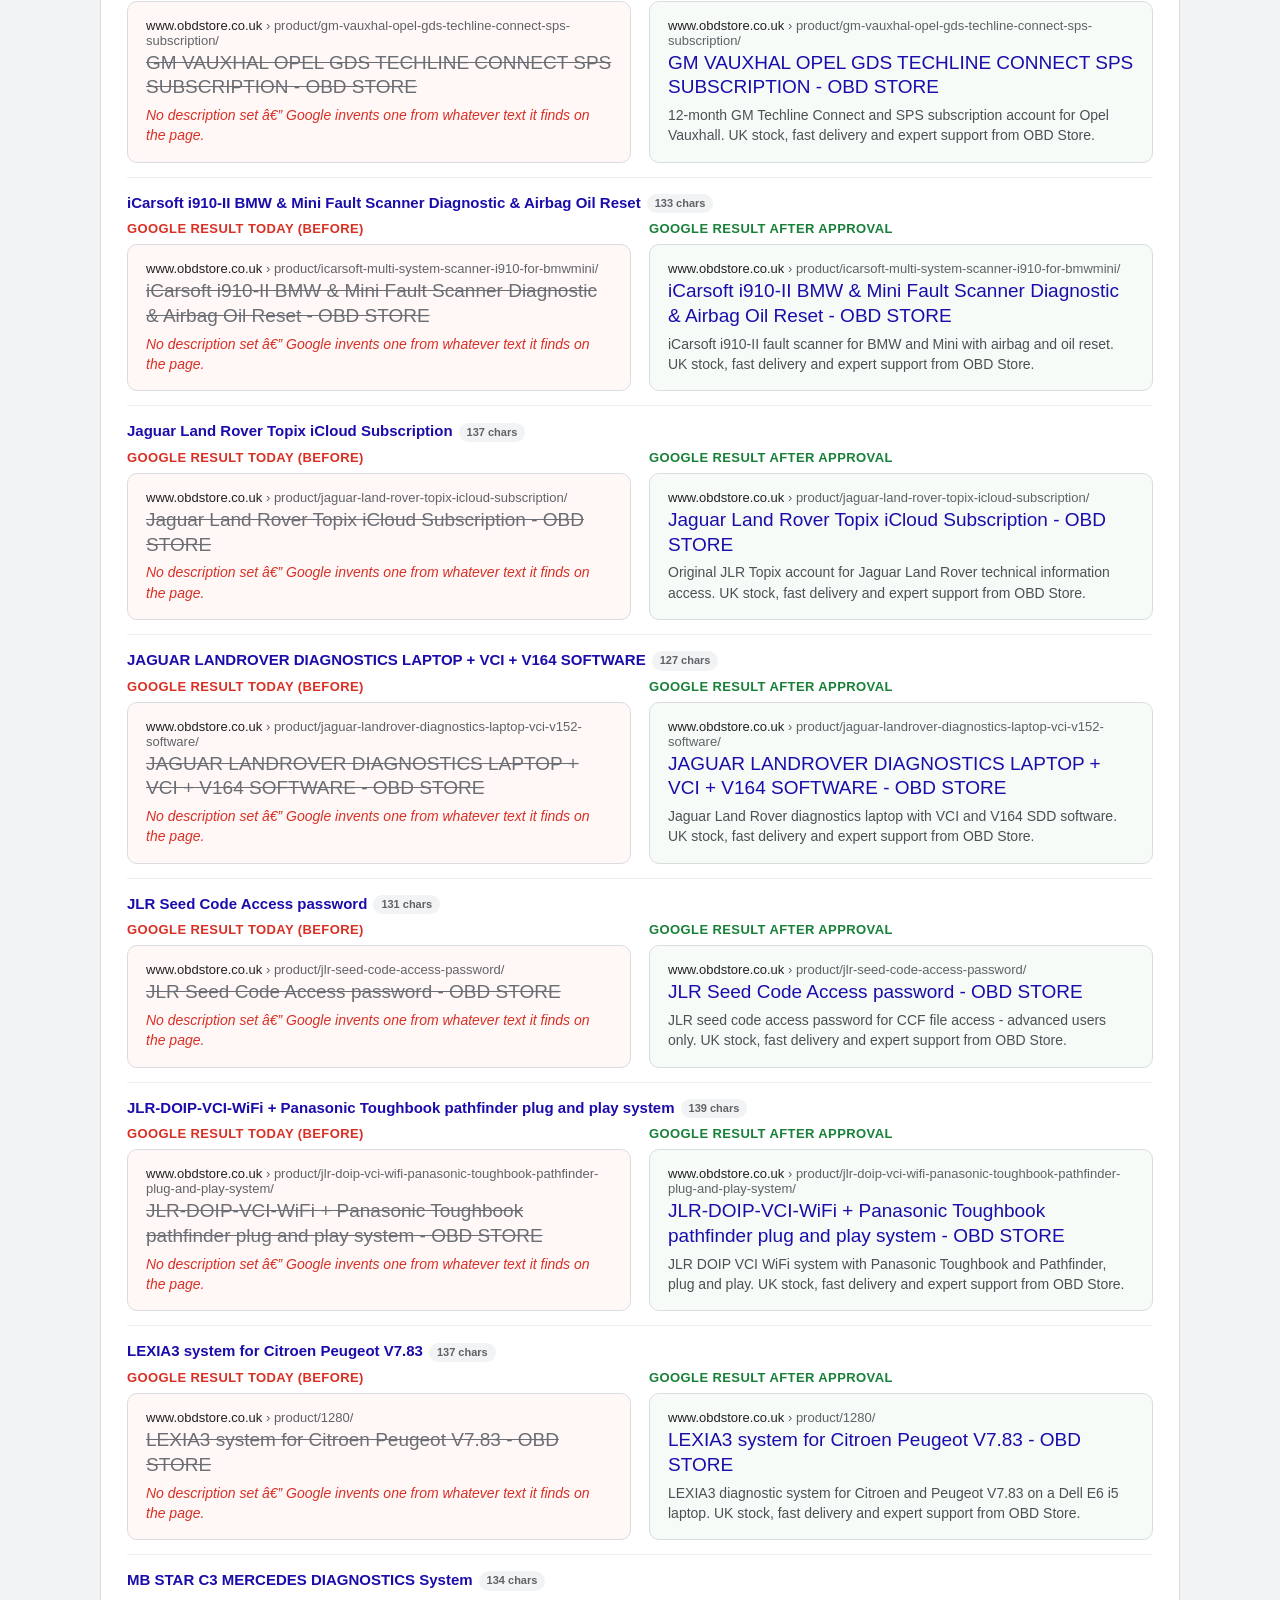
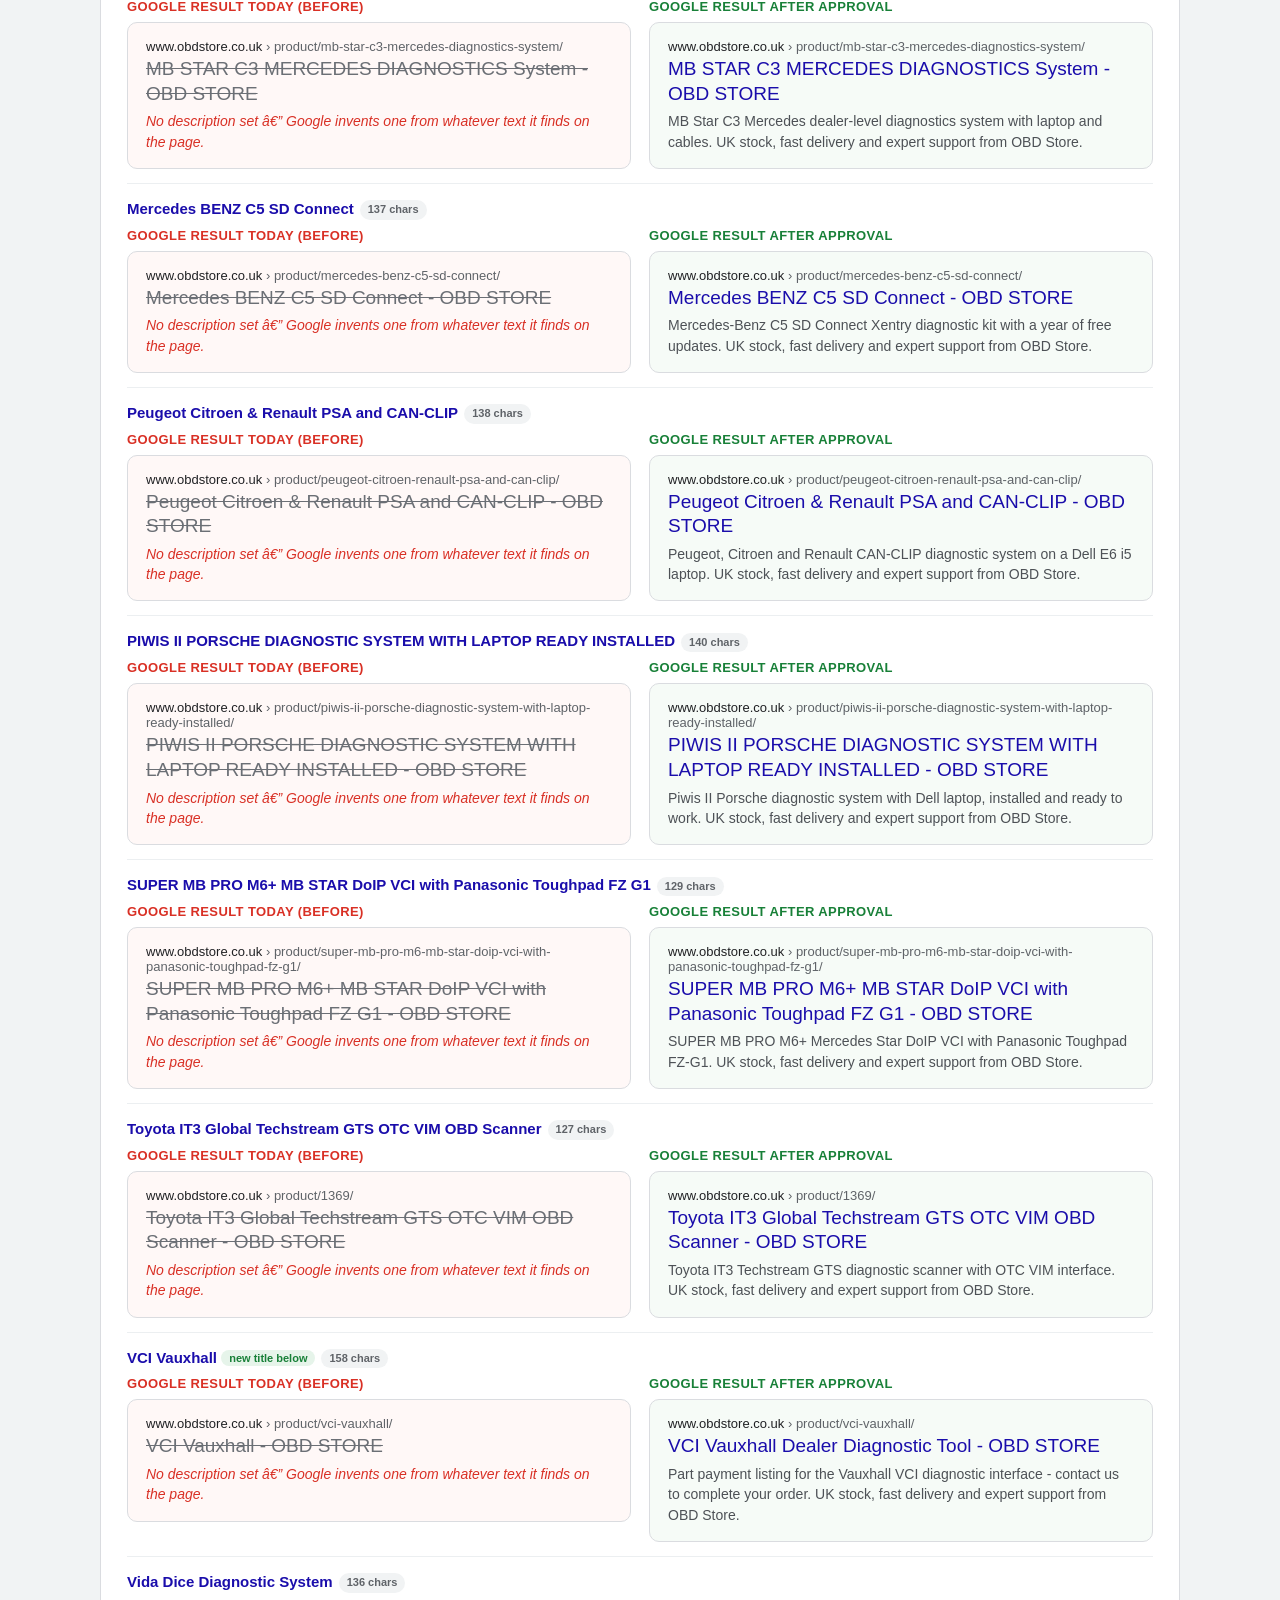
==== commit 9f763a3a: "Add SEO preview page, robots.txt, sitemap and site updates" ====
--- a/seo-preview.html
+++ b/seo-preview.html
@@ -1,10 +1,10 @@
-﻿<!DOCTYPE html>
+<!DOCTYPE html>
 <html lang="en">
 <head>
 <meta charset="utf-8">
 <meta name="viewport" content="width=device-width, initial-scale=1">
 <meta name="robots" content="noindex, nofollow">
-<title>SEO Step 2 Preview — Category Pages (before &amp; after)</title>
+<title>SEO Preview — Categories &amp; Products (before &amp; after)</title>
 <style>
   body{font-family:Arial,Helvetica,sans-serif;background:#f1f3f4;color:#202124;margin:0;padding:24px}
   .wrap{max-width:1080px;margin:0 auto}
@@ -48,16 +48,50 @@
   footer.top h2{margin:0 0 10px;font-size:20px}
   footer.top ol{line-height:1.9;margin:0;padding-left:22px}
   code{background:#f1f3f4;padding:2px 6px;border-radius:4px;font-size:13px}
+  .prodrow{border-top:1px solid #eceff1;padding-top:14px;margin-top:14px}
+  .prodrow.first{border-top:none;margin-top:0;padding-top:0}
+  .pname{font-size:15px;font-weight:bold;margin-bottom:8px;line-height:1.4}
+  .pname a{color:#1a0dab;text-decoration:none}
+  .pname a:hover{text-decoration:underline}
+  .tagnew{background:#e6f4ea;color:#188038;font-size:11px;font-weight:bold;padding:2px 8px;border-radius:999px;vertical-align:middle}
+  .chars{display:inline-block;background:#f1f3f4;color:#5f6368;font-size:11px;padding:2px 8px;border-radius:999px;margin-left:6px;vertical-align:middle}
+  .titlerow{display:flex;flex-wrap:wrap;gap:10px;align-items:center;padding:9px 0;border-top:1px solid #eceff1;font-size:14px}
+  .titlerow:first-of-type{border-top:none}
+  .t-old{color:#6b6f75;text-decoration:line-through}
+  .t-new{color:#188038;font-weight:bold}
+  .t-arrow{color:#5f6368}
+  .descbox{font-size:13px;line-height:1.6;background:#fff;border:1px solid #dadce0;border-radius:10px;padding:12px 14px}
+  .before .descbox{background:#fff8f7}
+  .after .descbox{background:#f6fbf7}
+  .descbox ul,.descbox ol{margin:6px 0 6px 18px;padding:0}
+  .descbox li{margin:2px 0}
+  .descbox p{margin:0 0 8px}
+  .descbox p:last-child{margin-bottom:0}
+  .notes{background:#fef7e0;border:1px solid #fdd663;border-radius:8px;padding:10px 14px;font-size:13px;color:#3c4043;margin:10px 0 0}
+  .keep{background:#e8f0fe;border:1px solid #aecbfa;border-radius:8px;padding:10px 14px;font-size:13px;color:#174ea6;margin:10px 0 0}
 </style>
 </head>
 <body>
 <div class="wrap">
   <header class="top">
-    <h1>Category pages: before &amp; after <span class="badge">PREVIEW ONLY — LIVE SITE UNCHANGED</span></h1>
-    <p>Each box below shows one shop category. The left card is what a Google searcher sees <b>today</b>; the right card is what they'd see <b>after</b> approval. Underneath is a picture of the actual page as visitors see it.</p>
-    <p><b>To approve:</b> reply in our chat with <code>Approve all</code>, <code>Approve all + intros</code>, or tell me what to change.</p>
+    <h1>SEO preview: category pages &amp; product pages</h1>
+    <p><b>Where we are:</b> the category changes in Part 1 are <b>already live</b> on obdstore.co.uk. The product changes in Part 2 are <b>drafts only</b> — nothing on the shop changes until you approve them.</p>
+    <p><b>To approve:</b> reply in our chat with <code>Approve all</code> (products + titles), <code>Approve all + intros</code> (also adds the optional category intros), or tell me what to change.</p>
   </header>
   <div id="app"></div>
+  <header class="top" id="step3">
+    <h1>Part 2 — product pages: descriptions &amp; titles <span class="badge">DRAFT — LIVE SITE UNCHANGED</span></h1>
+    <p>Google shows <b>no description</b> for these 82 products, so it invents one from whatever text it finds. The left card is what a searcher sees <b>today</b>; the right card is the description I'd add. Products are grouped by shop category — click a name to open the real page.</p>
+    <p>After the list: <b>20 products</b> whose page title is too short get a suggested new title.</p>
+  </header>
+  <div id="app3"></div>
+  <header class="top" id="step4">
+    <h1>Part 3 — thin product &amp; blog content <span class="badge">DRAFT — LIVE SITE UNCHANGED</span></h1>
+    <p>Some product pages and blog posts are too short for Google to treat them as useful pages. Below is what each page says <b>now</b> (left) and the description I'd put in its place (right).</p>
+    <p><b>Products:</b> 16 pages get a fuller, honest description — I've only used facts already on the page, no invented specifications. <b>Blog posts:</b> 3 posts are rewritten in clear English (they currently read as spun/confusing text); the other 4 already read well and I recommend leaving them alone.</p>
+    <p><b>To approve:</b> reply <code>Approve content</code> to apply everything, or tell me which ones to change. Nothing changes on the shop until you approve.</p>
+  </header>
+  <div id="app4"></div>
   <footer class="top">
     <h2>Also included (small cleanups)</h2>
     <ol>
@@ -66,6 +100,7 @@
       <li><b>Delete</b> "Uncategorized" after moving its only product — <b>Autel MaxiCheck MX900 Diagnostic Scanner</b> — into Universal Diagnostic Systems.</li>
     </ol>
     <p><b>Yellow paragraphs</b> on the page pictures are the optional intro texts. Choose <code>Approve all</code> to skip them, or <code>Approve all + intros</code> to include them.</p>
+    <p><b>Approve the product changes</b> (Part 2) the same way: <code>Approve all</code>, <code>Approve all + intros</code>, or tell me what to edit.</p>
   </footer>
 </div>
 <script>
@@ -101,5 +136,88 @@
 }
 document.getElementById("app").innerHTML=out;
 </script>
+<script>
+var PRODS=[{"id":4641,"s":"product/alfa-romeo-lancia-diagnostic-tool/","n":"Alfa Romeo Lancia Diagnostic Tool","c":"OBD cables and accessories, Dealer Diagnostics Tools","u":"https://www.obdstore.co.uk/product/alfa-romeo-lancia-diagnostic-tool/","d":"Alfa Romeo and Lancia diagnostic cable for FCA group vehicles using AlfaOBD. UK stock, fast delivery and expert support from OBD Store.","ot":"Alfa Romeo Lancia Diagnostic Tool - OBD STORE"},{"id":4397,"s":"product/ancel-mt700-motorcycle-diagnostic-tool/","n":"ANCEL MT700 Motorcycle Diagnostic Tool","c":"OBD cables and accessories, OBD Readers, Universal Diagnostic Systems","u":"https://www.obdstore.co.uk/product/ancel-mt700-motorcycle-diagnostic-tool/","d":"ANCEL MT700 rugged portable motorcycle diagnostic tool. UK stock, fast delivery and expert support from OBD Store.","ot":"ANCEL MT700 Motorcycle Diagnostic Tool - OBD STORE"},{"id":5728,"s":"product/autel-maxicheck-mx900/","n":"Autel MaxiCheck MX900 Diagnostic Scanner","c":"Universal Diagnostic Systems","u":"https://www.obdstore.co.uk/product/autel-maxicheck-mx900/","d":"Autel MaxiCheck MX900 full-system scanner with bi-directional controls. UK stock, fast delivery and expert support from OBD Store.","ot":"Autel MaxiCheck MX900 Diagnostic Scanner - OBD STORE"},{"id":3453,"s":"product/autel-maxicom-mk808bt-diagnostic-tool-professional-obd2-scanner/","n":"Autel MaxiCOM MK808BT Diagnostic Tool Professional OBD2 Scanner","c":"Universal Diagnostic Systems","u":"https://www.obdstore.co.uk/product/autel-maxicom-mk808bt-diagnostic-tool-professional-obd2-scanner/","d":"Autel MaxiCOM MK808BT professional OBD2 scanner with Bluetooth connectivity. UK stock, fast delivery and expert support from OBD Store.","ot":"Autel MaxiCOM MK808BT Diagnostic Tool Professional OBD2 Scanner - OBD STORE"},{"c":"Universal Diagnostic Systems","id":3439,"u":"https://www.obdstore.co.uk/product/autel-mk908/","ot":"Autel MaxiCOM MK908 - OBD STORE","s":"product/autel-mk908/","nt":"Autel MaxiCOM MK908 Diagnostic Scanner - OBD STORE","n":"Autel MaxiCOM MK908","d":"Autel MaxiCOM MK908 diagnostic tablet with a fast hexa-core processor. UK stock, fast delivery and expert support from OBD Store."},{"c":"Universal Diagnostic Systems","id":3481,"u":"https://www.obdstore.co.uk/product/autel-maxicom-mk908p/","ot":"Autel MaxiCOM MK908P - OBD STORE","s":"product/autel-maxicom-mk908p/","nt":"Autel MaxiCOM MK908P Diagnostic Scanner - OBD STORE","n":"Autel MaxiCOM MK908P","d":"Autel MaxiCOM MK908P professional diagnostic tablet, upgraded from MS908P. UK stock, fast delivery and expert support from OBD Store."},{"id":4708,"s":"product/autel-maxiim-km100-key-fob-programmer/","n":"Autel MaxiIM KM100 Key Fob Programmer","c":"Auto Key Programmers","u":"https://www.obdstore.co.uk/product/autel-maxiim-km100-key-fob-programmer/","d":"Autel MaxiIM KM100 key fob programmer with lifetime free updates. UK stock, fast delivery and expert support from OBD Store.","ot":"Autel MaxiIM KM100 Key Fob Programmer - OBD STORE"},{"c":"Universal Diagnostic Systems","id":3449,"u":"https://www.obdstore.co.uk/product/autel-maxipro-mp808k/","ot":"Autel MaxiPRO MP808K - OBD STORE","s":"product/autel-maxipro-mp808k/","nt":"Autel MaxiPRO MP808K Diagnostic Scanner - OBD STORE","n":"Autel MaxiPRO MP808K","d":"Autel MaxiPRO MP808K with a fast quad-core processor for convenient diagnostics. UK stock, fast delivery and expert support from OBD Store."},{"id":3445,"s":"product/autel-mp808k-diagnostic-scan-tool/","n":"Autel MaxiPro MP808K Diagnostic Scan Tool","c":"OBD Readers, Universal Diagnostic Systems","u":"https://www.obdstore.co.uk/product/autel-mp808k-diagnostic-scan-tool/","d":"Autel MaxiPro MP808K scan tool with all-systems diagnostics and bi-directional control. UK stock, fast delivery and expert support from OBD Store.","ot":"Autel MaxiPro MP808K Diagnostic Scan Tool - OBD STORE"},{"id":1303,"s":"product/autel-maxisys-ms906-diagnostic-scanner-tools-upgrade-version-of-ds708-ms905/","n":"Autel MaxiSYS MS906 Diagnostic Scanner","c":"Universal Diagnostic Systems","u":"https://www.obdstore.co.uk/product/autel-maxisys-ms906-diagnostic-scanner-tools-upgrade-version-of-ds708-ms905/","d":"Autel MaxiSYS MS906 diagnostic scanner, the upgrade for DS708 and MS905. UK stock, fast delivery and expert support from OBD Store.","ot":"Autel MaxiSYS MS906 Diagnostic Scanner - OBD STORE"},{"id":859,"s":"product/auto-keys-complete-solution/","n":"Auto Keys Complete Solution","c":"Auto Key Programmers","u":"https://www.obdstore.co.uk/product/auto-keys-complete-solution/","d":"Auto Keys Complete Solution - one-stop shop for cutting, cloning and programming keys. UK stock, fast delivery and expert support from OBD Store.","ot":"Auto Keys Complete Solution - OBD STORE"},{"id":1194,"s":"product/auto-mileage-correction-digimaster-3/","n":"Auto Mileage correction Digimaster 3","c":"Auto Dash Programmers, Auto Key Programmers","u":"https://www.obdstore.co.uk/product/auto-mileage-correction-digimaster-3/","d":"Digimaster 3 third-generation multi-functional odometer and key programming tool. UK stock, fast delivery and expert support from OBD Store.","ot":"Auto Mileage correction Digimaster 3 - OBD STORE"},{"id":1085,"s":"product/autohex-ii-tool-for-hyundai-kia-and-toyota-tool/","n":"AUTOHEX II  Tool for Hyundai, Kia  and Toyota","c":"Dealer Diagnostics Tools","u":"https://www.obdstore.co.uk/product/autohex-ii-tool-for-hyundai-kia-and-toyota-tool/","d":"Original AutoHex II scan tool for Hyundai, Kia and Toyota with GDS software. UK stock, fast delivery and expert support from OBD Store.","ot":"AUTOHEX II  Tool for Hyundai, Kia  and Toyota - OBD STORE"},{"id":880,"s":"product/autohex-ii-is-a-powerful-tool-packed-with-incredible-functionality-it-has-an-array-of-functions-and-can-rival-any-of-the-oem-tools-used-in-dealerships-capable-of-many-programming-and-special-functio/","n":"Autohex II BMW Diagnostic Tool","c":"OBD Readers, Dealer Diagnostics Tools","u":"https://www.obdstore.co.uk/product/autohex-ii-is-a-powerful-tool-packed-with-incredible-functionality-it-has-an-array-of-functions-and-can-rival-any-of-the-oem-tools-used-in-dealerships-capable-of-many-programming-and-special-functio/","d":"AutoHex II BMW diagnostic tool for programming and special functions. UK stock, fast delivery and expert support from OBD Store.","ot":"Autohex II BMW Diagnostic Tool - OBD STORE"},{"id":567,"s":"product/567/","n":"BMW ICOM A2+B+C ISPI NEXT  fast Dell E5420 4GB Ram","c":"Dealer Diagnostics Tools","u":"https://www.obdstore.co.uk/product/567/","d":"BMW ICOM A2+B+C ISPI NEXT system on a Dell Latitude E5420 laptop, 4GB RAM. UK stock, fast delivery and expert support from OBD Store.","ot":"BMW ICOM A2+B+C ISPI NEXT  fast Dell E5420 4GB Ram - OBD STORE"},{"id":796,"s":"product/car-brake-fluid-digital-tester/","n":"Car Brake Fluid Digital Tester","c":"OBD cables and accessories","u":"https://www.obdstore.co.uk/product/car-brake-fluid-digital-tester/","d":"Digital brake fluid tester for quick brake fluid condition checks. UK stock, fast delivery and expert support from OBD Store.","ot":"Car Brake Fluid Digital Tester - OBD STORE"},{"id":903,"s":"product/car-diagnostic-laptop-bmw-carsoft-6-5-inpa/","n":"Car Diagnostic Laptop BMW carsoft 6.5 INPA","c":"Dealer Diagnostics Tools","u":"https://www.obdstore.co.uk/product/car-diagnostic-laptop-bmw-carsoft-6-5-inpa/","d":"Car diagnostic laptop preinstalled with BMW carsoft 6.5 and INPA, cables included. UK stock, fast delivery and expert support from OBD Store.","ot":"Car Diagnostic Laptop BMW carsoft 6.5 INPA - OBD STORE"},{"id":856,"s":"product/car-diagnostic-laptop-kit-mdp-mvci-for-toyota-honda/","n":"Car Diagnostic laptop kit + MDP, Car Van and Truck + MVCI for Toyota \u0026 Honda","c":"Dealer Diagnostics Tools, Universal Diagnostic Systems","u":"https://www.obdstore.co.uk/product/car-diagnostic-laptop-kit-mdp-mvci-for-toyota-honda/","d":"Car, van and truck diagnostic laptop kit with MDP and MVCI for Toyota and Honda. UK stock, fast delivery and expert support from OBD Store.","ot":"Car Diagnostic laptop kit + MDP, Car Van and Truck + MVCI for Toyota \u0026 Honda - OBD STORE"},{"id":1210,"s":"product/car-diagnostic-laptop-lexia-3-can-clip/","n":"Car Diagnostic Laptop LEXIA 3","c":"Dealer Diagnostics Tools","u":"https://www.obdstore.co.uk/product/car-diagnostic-laptop-lexia-3-can-clip/","d":"LEXIA3 diagnostic laptop for Citroen and Peugeot with CAN Clip software. UK stock, fast delivery and expert support from OBD Store.","ot":"Car Diagnostic Laptop LEXIA 3 - OBD STORE"},{"id":1178,"s":"product/car-diagnostic-laptop-vas50554a-for-audi-vw-group/","n":"Car Diagnostic Laptop VAS50554A for Audi VW Group","c":"Dealer Diagnostics Tools","u":"https://www.obdstore.co.uk/product/car-diagnostic-laptop-vas50554a-for-audi-vw-group/","d":"Car diagnostic laptop with VAS50554A for Audi and VW Group, 2021 ODIS installed. UK stock, fast delivery and expert support from OBD Store.","ot":"Car Diagnostic Laptop VAS50554A for Audi VW Group - OBD STORE"},{"id":1080,"s":"product/car-diagnostic-tablet-kit-cable-set-latest-2014-2-for-cars-vans-trucks/","n":"Car Diagnostic Tablet kit + cable set latest 2015.3 for Cars Vans \u0026 Trucks","c":"Universal Diagnostic Systems","u":"https://www.obdstore.co.uk/product/car-diagnostic-tablet-kit-cable-set-latest-2014-2-for-cars-vans-trucks/","d":"10-inch Bluetooth diagnostic tablet with Multi-Diag Pro 2015.3 for cars, vans and trucks. UK stock, fast delivery and expert support from OBD Store.","ot":"Car Diagnostic Tablet kit + cable set latest 2015.3 for Cars Vans \u0026 Trucks - OBD STORE"},{"id":921,"s":"product/car-diagnostic-tool-laptop-tablet-code-reader-cars-2014-2-and-trucks/","n":"CAR DIAGNOSTIC TOOL Laptop Tablet Code Reader with Delphi Cars 2014.2 and Trucks","c":"Universal Diagnostic Systems","u":"https://www.obdstore.co.uk/product/car-diagnostic-tool-laptop-tablet-code-reader-cars-2014-2-and-trucks/","d":"Diagnostic laptop tablet with Delphi Cars 2014.2 and Trucks software installed. UK stock, fast delivery and expert support from OBD Store.","ot":"CAR DIAGNOSTIC TOOL Laptop Tablet Code Reader with Delphi Cars 2014.2 and Trucks - OBD STORE"},{"id":1361,"s":"product/1361/","n":"CK-100 Auto Key Programmer","c":"Auto Key Programmers","u":"https://www.obdstore.co.uk/product/1361/","d":"CK-100 auto key programmer for programming and cloning vehicle keys. UK stock, fast delivery and expert support from OBD Store.","ot":"CK-100 Auto Key Programmer - OBD STORE"},{"id":883,"s":"product/creator-c110-v4-0-for-bmw-code-reader/","n":"Creator C110 V4.0  BMW Code Reader","c":"OBD Readers","u":"https://www.obdstore.co.uk/product/creator-c110-v4-0-for-bmw-code-reader/","d":"Creator C110 V4.0 BMW code reader for reading and clearing BMW fault codes. UK stock, fast delivery and expert support from OBD Store.","ot":"Creator C110 V4.0  BMW Code Reader - OBD STORE"},{"c":"Dealer Diagnostics Tools, HGV Diagnostics","id":4083,"u":"https://www.obdstore.co.uk/product/daf-davie-prs-files/","ot":"DAF DAVIE PRS FILES - OBD STORE","s":"product/daf-davie-prs-files/","nt":"DAF DAVIE PRS Files for DAF Trucks - OBD STORE","n":"DAF DAVIE PRS FILES","d":"DAF DAVIE PRS update files that add a single new VIN to the Parts Rapido Subset. UK stock, fast delivery and expert support from OBD Store."},{"id":3614,"s":"product/delphi-2017-diagnostics-laptop-with-car-and-truck-cables/","n":"Delphi 2017 Diagnostics Laptop with car and truck cables","c":"Universal Diagnostic Systems","u":"https://www.obdstore.co.uk/product/delphi-2017-diagnostics-laptop-with-car-and-truck-cables/","d":"Delphi 2017 diagnostic laptop with car and truck cables, Dell i5 with SSD. UK stock, fast delivery and expert support from OBD Store.","ot":"Delphi 2017 Diagnostics Laptop with car and truck cables - OBD STORE"},{"id":1127,"s":"product/car-diagnostic-laptop-kit-cable-set-latest-2014-2-for-cars-vans-trucks/","n":"Diagnostics Laptop with Delphi 2015.3 + 8 Car Cables","c":"Universal Diagnostic Systems","u":"https://www.obdstore.co.uk/product/car-diagnostic-laptop-kit-cable-set-latest-2014-2-for-cars-vans-trucks/","d":"Diagnostics laptop with Delphi 2015.3 software and a full set of eight car cables. UK stock, fast delivery and expert support from OBD Store.","ot":"Diagnostics Laptop with Delphi 2015.3 + 8 Car Cables - OBD STORE"},{"id":1261,"s":"product/diagnostics-laptop-with-multi-diag-pro-8-truck-cables/","n":"DIAGNOSTICS LAPTOP WITH MULTI DIAG PRO 2021","c":"Universal Diagnostic Systems, HGV Diagnostics","u":"https://www.obdstore.co.uk/product/diagnostics-laptop-with-multi-diag-pro-8-truck-cables/","d":"Diagnostics laptop with Multi Diag Pro software, supplied with a case. UK stock, fast delivery and expert support from OBD Store.","ot":"DIAGNOSTICS LAPTOP WITH MULTI DIAG PRO 2021 - OBD STORE"},{"id":394,"s":"product/digiprog-3-mileage-correction-tool/","n":"DigiProg Mileage correction tool","c":"Auto Dash Programmers","u":"https://www.obdstore.co.uk/product/digiprog-3-mileage-correction-tool/","d":"DigiProg mileage correction tool for digital odometer reprogramming. UK stock, fast delivery and expert support from OBD Store.","ot":"DigiProg Mileage correction tool - OBD STORE"},{"id":417,"s":"product/dual-bmw-icom-a2-b-c-mb-c4-sd-star-dealer-level-system/","n":"Dual BMW ICOM A2 B C \u0026 MB C4 SD Star Dealer Level System","c":"Dealer Diagnostics Tools","u":"https://www.obdstore.co.uk/product/dual-bmw-icom-a2-b-c-mb-c4-sd-star-dealer-level-system/","d":"Dual BMW ICOM A2/B/C and Mercedes MB C4 Star dealer-level diagnostics in one system. UK stock, fast delivery and expert support from OBD Store.","ot":"Dual BMW ICOM A2 B C \u0026 MB C4 SD Star Dealer Level System - OBD STORE"},{"id":1527,"s":"product/ford-ids-vcm2-laptop-cables-and-software/","n":"FORD IDS VCM2 laptop cables and genuine 12 months online software","c":"Dealer Diagnostics Tools","u":"https://www.obdstore.co.uk/product/ford-ids-vcm2-laptop-cables-and-software/","d":"Ford IDS VCM2 dealer system with laptop, cables and 12 months genuine software. UK stock, fast delivery and expert support from OBD Store.","ot":"FORD IDS VCM2 laptop cables and genuine 12 months online software - OBD STORE"},{"id":5599,"s":"product/ford-vcm-lite-diagnostic-tool/","n":"Ford VCM Lite Diagnostic Tool | Ford DiagNow Bluetooth VCI","c":"Dealer Diagnostics Tools","u":"https://www.obdstore.co.uk/product/ford-vcm-lite-diagnostic-tool/","d":"Ford VCM Lite Bluetooth VCI for Ford dealer-level diagnostics. UK stock, fast delivery and expert support from OBD Store.","ot":"Ford VCM Lite Diagnostic Tool | Ford DiagNow Bluetooth VCI - OBD STORE"},{"id":3494,"s":"product/gm-opel-vauxhall-peugeot-citroen-mdi-2-vci/","n":"GM OPEL Vauxhall  PEUGEOT CITROEN MDI 2 VCI","c":"OBD Readers, Dealer Diagnostics Tools","u":"https://www.obdstore.co.uk/product/gm-opel-vauxhall-peugeot-citroen-mdi-2-vci/","d":"GM Opel Vauxhall Peugeot Citroen MDI 2 VCI, the replacement for the original MDI. UK stock, fast delivery and expert support from OBD Store.","ot":"GM OPEL Vauxhall  PEUGEOT CITROEN MDI 2 VCI - OBD STORE"},{"id":3746,"s":"product/gm-techline-midi-opel-vauxhall-full-gm-cars-support-online-full-system/","n":"GM TECHLINE MIDI OPEL VAUXHALL FULL GM CARS SUPPORT ONLINE FULL SYSTEM","c":"Dealer Diagnostics Tools","u":"https://www.obdstore.co.uk/product/gm-techline-midi-opel-vauxhall-full-gm-cars-support-online-full-system/","d":"GM Techline MIDI system for Opel Vauxhall full-range online diagnostics. UK stock, fast delivery and expert support from OBD Store.","ot":"GM TECHLINE MIDI OPEL VAUXHALL FULL GM CARS SUPPORT ONLINE FULL SYSTEM - OBD STORE"},{"id":3662,"s":"product/gm-vauxhal-opel-gds-techline-connect-sps-subscription/","n":"GM VAUXHAL OPEL GDS TECHLINE CONNECT SPS SUBSCRIPTION","c":"Dealer Diagnostics Tools","u":"https://www.obdstore.co.uk/product/gm-vauxhal-opel-gds-techline-connect-sps-subscription/","d":"12-month GM Techline Connect and SPS subscription account for Opel Vauxhall. UK stock, fast delivery and expert support from OBD Store.","ot":"GM VAUXHAL OPEL GDS TECHLINE CONNECT SPS SUBSCRIPTION - OBD STORE"},{"id":1070,"s":"product/hgv-renault-diagnostic-scanner-88890300-vocom/","n":"HGV Renault Diagnostic Scanner 88890300 Vocom","c":"HGV Diagnostics","u":"https://www.obdstore.co.uk/product/hgv-renault-diagnostic-scanner-88890300-vocom/","d":"HGV Renault diagnostic scanner 88890300 Vocom on a Panasonic CF52 laptop. UK stock, fast delivery and expert support from OBD Store.","ot":"HGV Renault Diagnostic Scanner 88890300 Vocom - OBD STORE"},{"id":966,"s":"product/icarsoft-i610-wifi-diagnostic-obd-2-tester-iphone/","n":"ICARSOFT i610 WIFI DIAGNOSTIC OBD2 TESTER IOS \u0026 ANDROID","c":"Universal Diagnostic Systems","u":"https://www.obdstore.co.uk/product/icarsoft-i610-wifi-diagnostic-obd-2-tester-iphone/","d":"iCarsoft i610 WiFi OBD2 diagnostic tester for iOS and Android phones. UK stock, fast delivery and expert support from OBD Store.","ot":"ICARSOFT i610 WIFI DIAGNOSTIC OBD2 TESTER IOS \u0026 ANDROID - OBD STORE"},{"id":945,"s":"product/icarsoft-multi-system-scanner-i910-for-bmwmini/","n":"iCarsoft i910-II BMW \u0026 Mini Fault Scanner  Diagnostic \u0026 Airbag  Oil Reset","c":"Dealer Diagnostics Tools","u":"https://www.obdstore.co.uk/product/icarsoft-multi-system-scanner-i910-for-bmwmini/","d":"iCarsoft i910-II fault scanner for BMW and Mini with airbag and oil reset. UK stock, fast delivery and expert support from OBD Store.","ot":"iCarsoft i910-II BMW \u0026 Mini Fault Scanner  Diagnostic \u0026 Airbag  Oil Reset - OBD STORE"},{"id":4920,"s":"product/inline-6-komatsu-diagnostics-tool-for-cummins-engine-with-programming/","n":"INLINE 6 \u0026 Komatsu Diagnostics Tool For Cummins \u0026 ENGINE with programming","c":"HGV Diagnostics","u":"https://www.obdstore.co.uk/product/inline-6-komatsu-diagnostics-tool-for-cummins-engine-with-programming/","d":"Cummins INLINE 6 and Komatsu diagnostic tool with laptop and programming support. UK stock, fast delivery and expert support from OBD Store.","ot":"INLINE 6 \u0026 Komatsu Diagnostics Tool For Cummins \u0026 ENGINE with programming - OBD STORE"},{"id":4839,"s":"product/jaguar-land-rover-range-rover-diagnostics-ids-sdd-jlr-pro/","n":"Jaguar Land Rover Range Rover Diagnostics IDS SDD JLR PRO","c":"OBD Readers","u":"https://www.obdstore.co.uk/product/jaguar-land-rover-range-rover-diagnostics-ids-sdd-jlr-pro/","d":"Jaguar Land Rover IDS SDD diagnostics for X100, X250, X350, X351 and Range Rover. UK stock, fast delivery and expert support from OBD Store.","ot":"Jaguar Land Rover Range Rover Diagnostics IDS SDD JLR PRO - OBD STORE"},{"id":3959,"s":"product/jaguar-land-rover-topix-icloud-subscription/","n":"Jaguar Land Rover Topix iCloud  Subscription","c":"Dealer Diagnostics Tools","u":"https://www.obdstore.co.uk/product/jaguar-land-rover-topix-icloud-subscription/","d":"Original JLR Topix account for Jaguar Land Rover technical information access. UK stock, fast delivery and expert support from OBD Store.","ot":"Jaguar Land Rover Topix iCloud  Subscription - OBD STORE"},{"id":1641,"s":"product/jaguar-landrover-diagnostics-laptop-vci-v152-software/","n":"JAGUAR LANDROVER DIAGNOSTICS LAPTOP + VCI + V164 SOFTWARE","c":"Dealer Diagnostics Tools","u":"https://www.obdstore.co.uk/product/jaguar-landrover-diagnostics-laptop-vci-v152-software/","d":"Jaguar Land Rover diagnostics laptop with VCI and V164 SDD software. UK stock, fast delivery and expert support from OBD Store.","ot":"JAGUAR LANDROVER DIAGNOSTICS LAPTOP + VCI + V164 SOFTWARE - OBD STORE"},{"id":3772,"s":"product/jlr-key-programming-service/","n":"JLR Key Programming Service","c":"Auto Locksmith Services","u":"https://www.obdstore.co.uk/product/jlr-key-programming-service/","d":"JLR key programming service, same day, we come to you. Call 07476 931992.","ot":"JLR Key Programming Service - OBD STORE"},{"id":4488,"s":"product/jlr-seed-code-access-password/","n":"JLR Seed Code Access password","c":"Dealer Diagnostics Tools","u":"https://www.obdstore.co.uk/product/jlr-seed-code-access-password/","d":"JLR seed code access password for CCF file access - advanced users only. UK stock, fast delivery and expert support from OBD Store.","ot":"JLR Seed Code Access password - OBD STORE"},{"id":1683,"s":"product/jlr-doip-vci-wifi-panasonic-toughbook-pathfinder-plug-and-play-system/","n":"JLR-DOIP-VCI-WiFi  + Panasonic Toughbook pathfinder plug and play system","c":"Dealer Diagnostics Tools","u":"https://www.obdstore.co.uk/product/jlr-doip-vci-wifi-panasonic-toughbook-pathfinder-plug-and-play-system/","d":"JLR DOIP VCI WiFi system with Panasonic Toughbook and Pathfinder, plug and play. UK stock, fast delivery and expert support from OBD Store.","ot":"JLR-DOIP-VCI-WiFi  + Panasonic Toughbook pathfinder plug and play system - OBD STORE"},{"id":4494,"s":"product/kess-v3-alientech-obd-cars-vans/","n":"Kess V3 AlienTech OBD Cars \u0026 Vans","c":"Auto Remapping and Tuning","u":"https://www.obdstore.co.uk/product/kess-v3-alientech-obd-cars-vans/","d":"Kess V3 AlienTech ECU tuning tool for cars and vans, genuine original product. UK stock, fast delivery and expert support from OBD Store.","ot":"Kess V3 AlienTech OBD Cars \u0026 Vans - OBD STORE"},{"id":4928,"s":"product/knorr-bremse-diagnostic-kit/","n":"KNORR-BREMSE Diagnostic Kit","c":"Dealer Diagnostics Tools, HGV Diagnostics","u":"https://www.obdstore.co.uk/product/knorr-bremse-diagnostic-kit/","d":"Knorr-Bremse diagnostic device for trailer and semi-trailer brake systems. UK stock, fast delivery and expert support from OBD Store.","ot":"KNORR-BREMSE Diagnostic Kit - OBD STORE"},{"id":4867,"s":"product/knorr-bremse-neo-diagnostic-kit/","n":"KNORR-BREMSE NEO DIAGNOSTIC KIT","c":"HGV Diagnostics","u":"https://www.obdstore.co.uk/product/knorr-bremse-neo-diagnostic-kit/","d":"Knorr-Bremse NEO diagnostic kit for trailers and semi-trailer brake systems. UK stock, fast delivery and expert support from OBD Store.","ot":"KNORR-BREMSE NEO DIAGNOSTIC KIT - OBD STORE"},{"c":"OBD Readers","id":852,"u":"https://www.obdstore.co.uk/product/launch-creader-v-plus/","ot":"LAUNCH CReader V+ Plus - OBD STORE","s":"product/launch-creader-v-plus/","nt":"LAUNCH CReader V+ Plus OBD2 Code Reader - OBD STORE","n":"LAUNCH CReader V+ Plus","d":"Launch Creader V+ Plus OBD2 code reader with free online updates. UK stock, fast delivery and expert support from OBD Store."},{"id":4917,"s":"product/launch-x431-crp919e-bt-elite/","n":"LAUNCH X431 CRP919E BT Elite","c":"Universal Diagnostic Systems","u":"https://www.obdstore.co.uk/product/launch-x431-crp919e-bt-elite/","d":"LAUNCH X431 CRP919E BT bidirectional OBD2 scanner with ECU coding. UK stock, fast delivery and expert support from OBD Store.","ot":"LAUNCH X431 CRP919E BT Elite - OBD STORE"},{"c":"Universal Diagnostic Systems","id":766,"u":"https://www.obdstore.co.uk/product/launch-x431-pad-ii/","ot":"Launch X431 PAD II - OBD STORE","s":"product/launch-x431-pad-ii/","nt":"Launch X431 PAD II Diagnostic Scanner - OBD STORE","n":"Launch X431 PAD II","d":"Launch X431 PAD II high-end diagnostic system for full vehicle coverage. UK stock, fast delivery and expert support from OBD Store."},{"id":1280,"s":"product/1280/","n":"LEXIA3  system for Citroen Peugeot V7.83","c":"Dealer Diagnostics Tools","u":"https://www.obdstore.co.uk/product/1280/","d":"LEXIA3 diagnostic system for Citroen and Peugeot V7.83 on a Dell E6 i5 laptop. UK stock, fast delivery and expert support from OBD Store.","ot":"LEXIA3  system for Citroen Peugeot V7.83 - OBD STORE"},{"id":1631,"s":"product/mb-star-c3-mercedes-diagnostics-system/","n":"MB STAR C3 MERCEDES DIAGNOSTICS System","c":"Dealer Diagnostics Tools","u":"https://www.obdstore.co.uk/product/mb-star-c3-mercedes-diagnostics-system/","d":"MB Star C3 Mercedes dealer-level diagnostics system with laptop and cables. UK stock, fast delivery and expert support from OBD Store.","ot":"MB STAR C3 MERCEDES DIAGNOSTICS System - OBD STORE"},{"id":1038,"s":"product/mb-star-c4-mercedes-diagnostic-tool-2016-5-rugged-laptop-and-full-set-of-cables/","n":"MB STAR C4 MERCEDES DIAGNOSTIC TOOL  RUGGED LAPTOP and Full set of cables","c":"Dealer Diagnostics Tools, HGV Diagnostics","u":"https://www.obdstore.co.uk/product/mb-star-c4-mercedes-diagnostic-tool-2016-5-rugged-laptop-and-full-set-of-cables/","d":"MB Star C4 SD Connect WiFi Mercedes dealer diagnostic tool with rugged laptop and cables. UK stock, fast delivery and expert support from OBD Store.","ot":"MB STAR C4 MERCEDES DIAGNOSTIC TOOL  RUGGED LAPTOP and Full set of cables - OBD STORE"},{"id":792,"s":"product/high-quality-for-benz-38pin-cable-for-mb-star-c3-mb-38pin-cable-for-mb-star-c3-diagnostic-cable/","n":"Mercedes Benz 38Pin Cable for MB Star C3  diagnostics","c":"OBD cables and accessories","u":"https://www.obdstore.co.uk/product/high-quality-for-benz-38pin-cable-for-mb-star-c3-mb-38pin-cable-for-mb-star-c3-diagnostic-cable/","d":"Mercedes-Benz 38-pin diagnostic cable for use with MB Star C3. UK stock, fast delivery and expert support from OBD Store.","ot":"Mercedes Benz 38Pin Cable for MB Star C3  diagnostics - OBD STORE"},{"id":815,"s":"product/mercedes-benz-c5-sd-connect/","n":"Mercedes BENZ C5 SD Connect","c":"Dealer Diagnostics Tools","u":"https://www.obdstore.co.uk/product/mercedes-benz-c5-sd-connect/","d":"Mercedes-Benz C5 SD Connect Xentry diagnostic kit with a year of free updates. UK stock, fast delivery and expert support from OBD Store.","ot":"Mercedes BENZ C5 SD Connect - OBD STORE"},{"id":4915,"s":"product/mercedes-benz-scn-coding-used-module-virginization/","n":"Mercedes Benz SCN coding used Module Virginization","c":"Dealer Diagnostics Tools, Coding, Renewals \u0026 Vehicle Services","u":"https://www.obdstore.co.uk/product/mercedes-benz-scn-coding-used-module-virginization/","d":"Mercedes-Benz SCN coding and used module virginization, done remotely by our team. UK stock, fast delivery and expert support from OBD Store.","ot":"Mercedes Benz SCN coding used Module Virginization - OBD STORE"},{"id":1339,"s":"product/mercedes-car-and-truck-dealer-level-diagnostics-touchscreen-system/","n":"MERCEDES CAR AND TRUCK DEALER LEVEL DIAGNOSTICS TOUCHSCREEN SYSTEM","c":"Dealer Diagnostics Tools, HGV Diagnostics","u":"https://www.obdstore.co.uk/product/mercedes-car-and-truck-dealer-level-diagnostics-touchscreen-system/","d":"Mercedes SD C4 car and truck dealer-level diagnostics touchscreen system. UK stock, fast delivery and expert support from OBD Store.","ot":"MERCEDES CAR AND TRUCK DEALER LEVEL DIAGNOSTICS TOUCHSCREEN SYSTEM - OBD STORE"},{"id":5370,"s":"product/mercedes-license-renewal/","n":"Mercedes License Renewal","c":"Dealer Diagnostics Tools, Software Upload Service, Coding, Renewals \u0026 Vehicle Services","u":"https://www.obdstore.co.uk/product/mercedes-license-renewal/","d":"Mercedes-Benz diagnostic licence renewal, activated remotely by our team. UK stock, fast delivery and expert support from OBD Store.","ot":"Mercedes License Renewal - OBD STORE"},{"id":4078,"s":"product/motorcycle-diagnostic-tool/","n":"Motorcycle Diagnostic Tool","c":"OBD cables and accessories, OBD Readers","u":"https://www.obdstore.co.uk/product/motorcycle-diagnostic-tool/","d":"Motorcycle diagnostic tool for fault reading and service resets. UK stock, fast delivery and expert support from OBD Store.","ot":"Motorcycle Diagnostic Tool - OBD STORE"},{"id":1347,"s":"product/multi-brand-construction-diagnostics-kit-ht-8a/","n":"Multi Brand Construction Diagnostics Kit HT-8A","c":"Universal Diagnostic Systems","u":"https://www.obdstore.co.uk/product/multi-brand-construction-diagnostics-kit-ht-8a/","d":"HT-8A multi-brand diagnostic tool for construction and heavy equipment. UK stock, fast delivery and expert support from OBD Store.","ot":"Multi Brand Construction Diagnostics Kit HT-8A - OBD STORE"},{"id":3931,"s":"product/multi-truck-plant-commercial-hgv-bus-coach-van-diagnostic-system/","n":"MULTI TRUCK PLANT COMMERCIAL HGV BUS COACH VAN DIAGNOSTIC SYSTEM","c":"HGV Diagnostics","u":"https://www.obdstore.co.uk/product/multi-truck-plant-commercial-hgv-bus-coach-van-diagnostic-system/","d":"Multi truck, plant, commercial and coach diagnostic system covering vehicles up to 2020. UK stock, fast delivery and expert support from OBD Store.","ot":"MULTI TRUCK PLANT COMMERCIAL HGV BUS COACH VAN DIAGNOSTIC SYSTEM - OBD STORE"},{"id":1381,"s":"product/new-release-xtool-x100-pad2/","n":"New Release XTOOL X100 PAD2","c":"Auto Dash Programmers, Auto Key Programmers, Universal Diagnostic Systems","u":"https://www.obdstore.co.uk/product/new-release-xtool-x100-pad2/","d":"XTOOL X100 PAD2 tablet for key programming, oil reset and more. UK stock, fast delivery and expert support from OBD Store.","ot":"New Release XTOOL X100 PAD2 - OBD STORE"},{"c":"Auto Remapping and Tuning","id":396,"u":"https://www.obdstore.co.uk/product/nitro-obd2-diesel-chip/","ot":"Nitro OBD2 Diesel Chip - OBD STORE","s":"product/nitro-obd2-diesel-chip/","nt":"Nitro OBD2 Diesel Chip ECU Tuning Tool - OBD STORE","n":"Nitro OBD2 Diesel Chip","d":"Nitro OBD2 diesel chip tuning box for universal fuel-performance tuning. UK stock, fast delivery and expert support from OBD Store."},{"id":4394,"s":"product/obdstar-ms80-universal-motorcycle-diagnostic-scanner/","n":"OBDSTAR MS80 Universal Motorcycle Diagnostic Scanner","c":"OBD Readers, Universal Diagnostic Systems","u":"https://www.obdstore.co.uk/product/obdstar-ms80-universal-motorcycle-diagnostic-scanner/","d":"OBDSTAR MS80 universal motorcycle diagnostic scanner. UK stock, fast delivery and expert support from OBD Store.","ot":"OBDSTAR MS80 Universal Motorcycle Diagnostic Scanner - OBD STORE"},{"id":1294,"s":"product/obdstar-x300-dp-tablet-auto-diagnostic-tool/","n":"OBDSTAR X300 DP Tablet Auto Diagnostic Tool","c":"Auto Dash Programmers, Auto Key Programmers, Universal Diagnostic Systems","u":"https://www.obdstore.co.uk/product/obdstar-x300-dp-tablet-auto-diagnostic-tool/","d":"OBDSTAR X300 DP tablet auto diagnostic tool with advanced system diagnostics. UK stock, fast delivery and expert support from OBD Store.","ot":"OBDSTAR X300 DP Tablet Auto Diagnostic Tool - OBD STORE"},{"id":4650,"s":"product/odometer-correction-tool-for-mercedes-benz-year-2015-2017-mileage-correction-tool/","n":"Odometer Correction Tool for Mercedes Benz Year 2015-2017 Mileage Correction Tool","c":"Auto Dash Programmers","u":"https://www.obdstore.co.uk/product/odometer-correction-tool-for-mercedes-benz-year-2015-2017-mileage-correction-tool/","d":"Odometer correction tool for Mercedes Benz 2015-2017 models. UK stock, fast delivery and expert support from OBD Store.","ot":"Odometer Correction Tool for Mercedes Benz Year 2015-2017 Mileage Correction Tool - OBD STORE"},{"id":839,"s":"product/omitec-tyre-pressure-monitoring-system-tpms-tool/","n":"Omitec Tyre Pressure Monitoring System TPMS tool","c":"Universal Diagnostic Systems","u":"https://www.obdstore.co.uk/product/omitec-tyre-pressure-monitoring-system-tpms-tool/","d":"Omitec OmniTire TPMS tool for servicing tyre pressure monitoring systems. UK stock, fast delivery and expert support from OBD Store.","ot":"Omitec Tyre Pressure Monitoring System TPMS tool - OBD STORE"},{"c":"HGV Diagnostics","id":4041,"u":"https://www.obdstore.co.uk/product/perkins-diagnostic-tool/","ot":"Perkins Diagnostic Tool - OBD STORE","s":"product/perkins-diagnostic-tool/","nt":"Perkins Diagnostic Tool with Laptop Software - OBD STORE","n":"Perkins Diagnostic Tool","d":"Perkins diagnostic tool with laptop and pre-installed software. UK stock, fast delivery and expert support from OBD Store."},{"id":3639,"s":"product/peugeot-citroen-renault-psa-and-can-clip/","n":"Peugeot Citroen \u0026 Renault   PSA and CAN-CLIP","c":"Dealer Diagnostics Tools","u":"https://www.obdstore.co.uk/product/peugeot-citroen-renault-psa-and-can-clip/","d":"Peugeot, Citroen and Renault CAN-CLIP diagnostic system on a Dell E6 i5 laptop. UK stock, fast delivery and expert support from OBD Store.","ot":"Peugeot Citroen \u0026 Renault   PSA and CAN-CLIP - OBD STORE"},{"id":1742,"s":"product/piwis-ii-porsche-diagnostic-system-with-laptop-ready-installed/","n":"PIWIS II PORSCHE DIAGNOSTIC SYSTEM WITH LAPTOP READY INSTALLED","c":"Dealer Diagnostics Tools","u":"https://www.obdstore.co.uk/product/piwis-ii-porsche-diagnostic-system-with-laptop-ready-installed/","d":"Piwis II Porsche diagnostic system with Dell laptop, installed and ready to work. UK stock, fast delivery and expert support from OBD Store.","ot":"PIWIS II PORSCHE DIAGNOSTIC SYSTEM WITH LAPTOP READY INSTALLED - OBD STORE"},{"id":4055,"s":"product/sbb-pro2-auto-key-programmer-v48-99/","n":"SBB Pro2 Auto Key Programmer  V48.99","c":"Auto Key Programmers","u":"https://www.obdstore.co.uk/product/sbb-pro2-auto-key-programmer-v48-99/","d":"SBB Pro2 auto key programmer V48.99 for key programming across many makes. UK stock, fast delivery and expert support from OBD Store.","ot":"SBB Pro2 Auto Key Programmer  V48.99 - OBD STORE"},{"id":4533,"s":"product/scania-sdp3-truck-and-bus-diagnostic-software/","n":"Scania SDP3 Truck and Bus Diagnostic Software","c":"HGV Diagnostics","u":"https://www.obdstore.co.uk/product/scania-sdp3-truck-and-bus-diagnostic-software/","d":"Scania SDP3 truck and bus diagnostic software, latest version, installation only. UK stock, fast delivery and expert support from OBD Store.","ot":"Scania SDP3 Truck and Bus Diagnostic Software - OBD STORE"},{"c":"Auto Remapping and Tuning","id":314,"u":"https://www.obdstore.co.uk/product/smps-mpps-v13/","ot":"SMPS MPPS V13 - OBD STORE","s":"product/smps-mpps-v13/","nt":"SMPS MPPS V13 ECU Tuning Tool - OBD STORE","n":"SMPS MPPS V13","d":"SMPS MPPS V13 chip tuning flasher in a metal box for ECU remapping over CAN. UK stock, fast delivery and expert support from OBD Store."},{"id":4979,"s":"product/super-mb-pro-m6-mb-star-doip-vci-with-panasonic-toughpad-fz-g1/","n":"SUPER MB PRO  M6+ MB STAR  DoIP VCI with Panasonic Toughpad FZ G1","c":"Dealer Diagnostics Tools","u":"https://www.obdstore.co.uk/product/super-mb-pro-m6-mb-star-doip-vci-with-panasonic-toughpad-fz-g1/","d":"SUPER MB PRO M6+ Mercedes Star DoIP VCI with Panasonic Toughpad FZ-G1. UK stock, fast delivery and expert support from OBD Store.","ot":"SUPER MB PRO  M6+ MB STAR  DoIP VCI with Panasonic Toughpad FZ G1 - OBD STORE"},{"id":1369,"s":"product/1369/","n":"Toyota IT3 Global Techstream GTS OTC VIM OBD Scanner","c":"Dealer Diagnostics Tools","u":"https://www.obdstore.co.uk/product/1369/","d":"Toyota IT3 Techstream GTS diagnostic scanner with OTC VIM interface. UK stock, fast delivery and expert support from OBD Store.","ot":"Toyota IT3 Global Techstream GTS OTC VIM OBD Scanner - OBD STORE"},{"id":4962,"s":"product/universal-multi-brand-diagnostics-xtool-ip608/","n":"Universal Multi Brand Diagnostics XTOOL IP608","c":"Auto Dash Programmers, Universal Diagnostic Systems","u":"https://www.obdstore.co.uk/product/universal-multi-brand-diagnostics-xtool-ip608/","d":"XTOOL IP608 universal multi-brand diagnostic tool - an entry-level full-system scanner. UK stock, fast delivery and expert support from OBD Store.","ot":"Universal Multi Brand Diagnostics XTOOL IP608 - OBD STORE"},{"c":"Dealer Diagnostics Tools","id":3622,"u":"https://www.obdstore.co.uk/product/vci-vauxhall/","ot":"VCI Vauxhall - OBD STORE","s":"product/vci-vauxhall/","nt":"VCI Vauxhall Dealer Diagnostic Tool - OBD STORE","n":"VCI Vauxhall","d":"Part payment listing for the Vauxhall VCI diagnostic interface - contact us to complete your order. UK stock, fast delivery and expert support from OBD Store."},{"id":400,"s":"product/volvo-vida-dice-diagnostic-scanner/","n":"Vida Dice Diagnostic System","c":"Dealer Diagnostics Tools","u":"https://www.obdstore.co.uk/product/volvo-vida-dice-diagnostic-scanner/","d":"Volvo VIDA Dice diagnostic system for dealer-level diagnostics on Volvo cars. UK stock, fast delivery and expert support from OBD Store.","ot":"Vida Dice Diagnostic System - OBD STORE"},{"c":"HGV Diagnostics","id":1504,"u":"https://www.obdstore.co.uk/product/wabco-diagnostic-kit/","ot":"WABCO DIAGNOSTIC KIT - OBD STORE","s":"product/wabco-diagnostic-kit/","nt":"WABCO Diagnostic Kit for HGV Brake Systems - OBD STORE","n":"WABCO DIAGNOSTIC KIT","d":"WABCO diagnostic kit with laptop and cables for trailer brake system diagnostics. UK stock, fast delivery and expert support from OBD Store."},{"id":1328,"s":"product/heavy-duty-truck-diagnostic-kit/","n":"XTUNER T1 Heavy Duty Truck Diagnostic Kit","c":"HGV Diagnostics","u":"https://www.obdstore.co.uk/product/heavy-duty-truck-diagnostic-kit/","d":"XTUNER T1 heavy duty truck diagnostic kit on a Windows 10 tablet. UK stock, fast delivery and expert support from OBD Store.","ot":"XTUNER T1 Heavy Duty Truck Diagnostic Kit - OBD STORE"},{"id":404,"s":"product/zed-bull-zbull-key-programmer-v508-no-token-limitation/","n":"Zed-Bull (Zbull) key programmer V508 (Without token limitation)","c":"Auto Key Programmers","u":"https://www.obdstore.co.uk/product/zed-bull-zbull-key-programmer-v508-no-token-limitation/","d":"Zed-Bull key programmer V508 for transponder cloning without token limits. UK stock, fast delivery and expert support from OBD Store.","ot":"Zed-Bull (Zbull) key programmer V508 (Without token limitation) - OBD STORE"}];
+var TITLES=[{"id":3439,"n":"Autel MaxiCOM MK908","c":"Universal Diagnostic Systems","u":"https://www.obdstore.co.uk/product/autel-mk908/","ot":"Autel MaxiCOM MK908 - OBD STORE","nt":"Autel MaxiCOM MK908 Diagnostic Scanner - OBD STORE"},{"id":3481,"n":"Autel MaxiCOM MK908P","c":"Universal Diagnostic Systems","u":"https://www.obdstore.co.uk/product/autel-maxicom-mk908p/","ot":"Autel MaxiCOM MK908P - OBD STORE","nt":"Autel MaxiCOM MK908P Diagnostic Scanner - OBD STORE"},{"id":3449,"n":"Autel MaxiPRO MP808K","c":"Universal Diagnostic Systems","u":"https://www.obdstore.co.uk/product/autel-maxipro-mp808k/","ot":"Autel MaxiPRO MP808K - OBD STORE","nt":"Autel MaxiPRO MP808K Diagnostic Scanner - OBD STORE"},{"id":5414,"n":"Autel MaxiSys Ultra EV","c":"Universal Diagnostic Systems, Electric Vehicles (EV)","u":"https://www.obdstore.co.uk/product/autel-maxisys-ultra-ev/","ot":"Autel MaxiSys Ultra EV - OBD STORE","nt":"Autel MaxiSys Ultra EV Diagnostic Scanner - OBD STORE"},{"id":5251,"n":"Autel Maxisys Ultra S2","c":"Auto Remapping and Tuning, OBD Readers, Auto Key Programmers, Universal Diagnostic Systems","u":"https://www.obdstore.co.uk/product/autel-maxisys-ultra-s2/","ot":"Autel Maxisys Ultra S2 - OBD STORE","nt":"Autel Maxisys Ultra S2 OBD Diagnostic Tool - OBD STORE"},{"id":4083,"n":"DAF DAVIE PRS FILES","c":"Dealer Diagnostics Tools, HGV Diagnostics","u":"https://www.obdstore.co.uk/product/daf-davie-prs-files/","ot":"DAF DAVIE PRS FILES - OBD STORE","nt":"DAF DAVIE PRS Files for DAF Trucks - OBD STORE"},{"id":217,"n":"FORD VCM OBD","c":"OBD Readers, Dealer Diagnostics Tools","u":"https://www.obdstore.co.uk/product/ford-vcm-obd/","ot":"FORD VCM OBD - OBD STORE","nt":"Ford VCM OBD Diagnostic Tool - OBD STORE"},{"id":3534,"n":"Genuine Ford VCM3","c":"OBD Readers, Dealer Diagnostics Tools","u":"https://www.obdstore.co.uk/product/genuine-ford-vcm3-ids-fdrs-12-months-subscription/","ot":"Genuine Ford VCM3 - OBD STORE","nt":"Genuine Ford VCM3 OBD Diagnostic Tool - OBD STORE"},{"id":184,"n":"KWP 2000 PLUS","c":"Auto Remapping and Tuning","u":"https://www.obdstore.co.uk/product/kwp-2000-plus/","ot":"KWP 2000 PLUS - OBD STORE","nt":"KWP 2000 PLUS ECU Tuning Tool - OBD STORE"},{"id":852,"n":"LAUNCH CReader V+ Plus","c":"OBD Readers","u":"https://www.obdstore.co.uk/product/launch-creader-v-plus/","ot":"LAUNCH CReader V+ Plus - OBD STORE","nt":"LAUNCH CReader V+ Plus OBD2 Code Reader - OBD STORE"},{"id":766,"n":"Launch X431 PAD II","c":"Universal Diagnostic Systems","u":"https://www.obdstore.co.uk/product/launch-x431-pad-ii/","ot":"Launch X431 PAD II - OBD STORE","nt":"Launch X431 PAD II Diagnostic Scanner - OBD STORE"},{"id":222,"n":"Nissan Consult 3","c":"OBD Readers","u":"https://www.obdstore.co.uk/product/nissan-consult-3/","ot":"Nissan Consult 3 - OBD STORE","nt":"Nissan Consult 3 Dealer Diagnostic Tool - OBD STORE"},{"id":396,"n":"Nitro OBD2 Diesel Chip","c":"Auto Remapping and Tuning","u":"https://www.obdstore.co.uk/product/nitro-obd2-diesel-chip/","ot":"Nitro OBD2 Diesel Chip - OBD STORE","nt":"Nitro OBD2 Diesel Chip ECU Tuning Tool - OBD STORE"},{"id":4041,"n":"Perkins Diagnostic Tool","c":"HGV Diagnostics","u":"https://www.obdstore.co.uk/product/perkins-diagnostic-tool/","ot":"Perkins Diagnostic Tool - OBD STORE","nt":"Perkins Diagnostic Tool with Laptop Software - OBD STORE"},{"id":314,"n":"SMPS MPPS V13","c":"Auto Remapping and Tuning","u":"https://www.obdstore.co.uk/product/smps-mpps-v13/","ot":"SMPS MPPS V13 - OBD STORE","nt":"SMPS MPPS V13 ECU Tuning Tool - OBD STORE"},{"id":820,"n":"SPX AUTOBOSS V30 Elite","c":"Universal Diagnostic Systems","u":"https://www.obdstore.co.uk/product/spx-autoboss-v30-elite/","ot":"SPX AUTOBOSS V30 Elite - OBD STORE","nt":"SPX AUTOBOSS V30 Elite Diagnostic Scanner - OBD STORE"},{"id":308,"n":"TOYOTA MINI VCI","c":"OBD cables and accessories","u":"https://www.obdstore.co.uk/product/toyota-mini-vci/","ot":"TOYOTA MINI VCI - OBD STORE","nt":"TOYOTA MINI VCI OBD Diagnostic Cable - OBD STORE"},{"id":3622,"n":"VCI Vauxhall","c":"Dealer Diagnostics Tools","u":"https://www.obdstore.co.uk/product/vci-vauxhall/","ot":"VCI Vauxhall - OBD STORE","nt":"VCI Vauxhall Dealer Diagnostic Tool - OBD STORE"},{"id":5116,"n":"VVDI Key Tool","c":"Auto Dash Programmers, Auto Key Programmers","u":"https://www.obdstore.co.uk/product/vvdi-key-tool/","ot":"VVDI Key Tool - OBD STORE","nt":"VVDI Key Tool for Key Programming - OBD STORE"},{"id":1504,"n":"WABCO DIAGNOSTIC KIT","c":"HGV Diagnostics","u":"https://www.obdstore.co.uk/product/wabco-diagnostic-kit/","ot":"WABCO DIAGNOSTIC KIT - OBD STORE","nt":"WABCO Diagnostic Kit for HGV Brake Systems - OBD STORE"}];
+(function(){
+function esc(s){return String(s).replace(/&/g,"&amp;").replace(/</g,"&lt;").replace(/>/g,"&gt;").replace(/"/g,"&quot;");}
+var tmap={},i,k;
+for(i=0;i<TITLES.length;i++){tmap[TITLES[i].id]=TITLES[i];}
+var groups={},order=[];
+for(i=0;i<PRODS.length;i++){var p=PRODS[i];if(!groups[p.c]){groups[p.c]=[];order.push(p.c);}groups[p.c].push(p);}
+order.sort(function(x,y){return groups[y].length-groups[x].length;});
+var h="";
+for(var g=0;g<order.length;g++){var gname=order[g],list=groups[gname];
+ h+='<div class="cat"><h2>'+esc(gname)+'</h2><p class="count">'+list.length+' product'+(list.length===1?'':'s')+' needing a description</p>';
+ for(var j=0;j<list.length;j++){var p=list[j],t=tmap[p.id],nt=t?t.nt:p.ot;
+  h+='<div class="prodrow'+(j===0?' first':'')+'"><div class="pname"><a href="'+esc(p.u)+'" target="_blank" rel="noopener">'+esc(p.n)+'</a>'+(t?' <span class="tagnew">new title below</span>':'')+'<span class="chars">'+p.d.length+' chars</span></div><div class="cols"><div class="before"><div class="col-label">Google result TODAY (before)</div><div class="serp"><div class="url">www.obdstore.co.uk <span>&rsaquo; '+esc(p.s)+'</span></div><div class="t">'+esc(p.ot)+'</div><div class="d none">No description set â€” Google invents one from whatever text it finds on the page.</div></div></div><div class="after"><div class="col-label">Google result AFTER approval</div><div class="serp"><div class="url">www.obdstore.co.uk <span>&rsaquo; '+esc(p.s)+'</span></div><div class="t">'+esc(nt)+'</div><div class="d">'+esc(p.d)+'</div></div></div></div></div>';
+ }
+ h+='</div>';
+}
+h+='<div class="cat"><h2>Suggested page titles</h2><p class="count">'+TITLES.length+' products whose page title is too short to tell a searcher what the page is. Struck-through = today, green = after approval.</p>';
+for(k=0;k<TITLES.length;k++){var t=TITLES[k];
+ h+='<div class="titlerow"><span class="t-old">'+esc(t.ot)+'</span><span class="t-arrow">&rarr;</span><span class="t-new">'+esc(t.nt)+'</span><span class="chars">'+t.nt.length+' chars</span></div>';
+}
+h+='</div>';
+document.getElementById("app3").innerHTML=h;
+})();
+</script>
+<script id="thin-products" type="application/json">
+[
+{"id":319,"name":"RMT 7 in 1 Motorcycle Diagnostics","cat":"OBD Readers","price":"£99.99","words":"61","before":"RMT 7 in 1 Motorcycle Diagnostics - Diagnosis functions for Yamaha, KYMCO, SUZUKI, HTF, PGO, SYM. Read the fault codes. Erase the fault codes. Data flow analysis. CO adjustments. Action test. The Function for Honda: Read fault codes, Erase fault codes. There are more functions - Original reference value, Waveform analysis, Data flow analysis, Signature analysis for fault codes, Data can be saved and printed.","after":"<p>The RMT 7 in 1 is a dedicated motorcycle diagnostic tool for the makes you actually see in the workshop. It communicates with Yamaha, Honda, KYMCO, Suzuki, HTF, PGO and SYM machines, so you can read and clear fault codes, watch live data with the engine running, and run service functions without a dealer visit.</p><p><strong>Functions include:</strong></p><ul><li>Read and erase fault codes</li><li>Live data flow analysis</li><li>CO adjustments</li><li>Action (component) tests</li><li>Original reference values</li><li>Waveform analysis</li><li>Fault-code signature analysis</li><li>Save and print results</li></ul><p>Honda is supported for reading and clearing fault codes, with the full function set available on the other listed makes. A sensible first diagnostic tool for motorcycle workshops, garages that see bikes, and serious home mechanics - backed by UK stock and our technical support.</p>"},
+{"id":792,"name":"Mercedes Benz 38Pin Cable for MB Star C3","cat":"OBD Cables and Accessories","price":"£69","words":"46","before":"Mercedes Benz 38 Pin Cable for MB Star C3 diagnostics. MB 38 PIN Cable for MB Star C3. For the customer who has a MB STAR C3 but has damaged the 38 pin cable. High quality brass end. Package: 1pc x for MB 38pin cable for MB STAR C3","after":"<p>Replacement 38-pin diagnostic cable for the Mercedes-Benz MB Star C3 system. If the original 38-pin lead has been damaged or lost, this cable gets your Star C3 kit working again - without having to replace the whole system.</p><p>It is built with a high-quality brass connector for a secure, reliable fit on older Mercedes-Benz models that use the round 38-pin diagnostic socket, and is supplied as a single cable.</p><p>A smart spare to keep in the workshop, so a damaged lead never stops a job. UK stock and fast delivery.</p>"},
+{"id":1641,"name":"Jaguar Land Rover Diagnostics Laptop + VCI + V164 Software","cat":"Dealer Diagnostics Tools","price":"£349","words":"93","before":"Jaguar Land Rover/Range Rover Diagnostics kit SDD JLR. This is v164 or the very latests release at the time of purchase. NO LONGER Able to update and do online programming. 2005 TO 2015 COVER. Kit includes 1X DELL LAPTOP 12 MONTH WARRANTY fast and very tough, made for the job SSD drive for speed and reliability. 1X cable to connect to the JLR brand of cars (Mongoose). ALL SOFTWARE IS READY TO USE ACTIVATED AND TESTED. NATIVE INSTALLATION","after":"<p>A complete Jaguar Land Rover and Range Rover diagnostic package built around the SDD (JLR) software, supplied on a refurbished Dell laptop and ready to use out of the box. It covers JLR vehicles from 2005 to 2015 and ships with software version V164 - the latest release available at the time of purchase.</p><p><strong>What is included:</strong></p><ul><li>Dell laptop with SSD for speed and reliability, 12-month warranty</li><li>Mongoose VCI cable to connect to JLR vehicles</li><li>SDD JLR diagnostics software - pre-activated, tested and natively installed</li></ul><p><strong>Please note:</strong> this system can no longer be updated and online programming is not supported. It is sold as a stable, fully working diagnostic set for the vehicles listed above, backed by 24-hour technical support.</p>"},
+{"id":3622,"name":"VCI Vauxhall","cat":"Dealer Diagnostics Tools","price":"£700","words":"14","before":"Part payment for Vauxhall VCI. need be purchased 2 times to complete the order","after":"<p><strong>This is a part payment listing for the Vauxhall VCI (vehicle communication interface).</strong> The full price is paid in two instalments - please add this item to your basket <strong>twice</strong> to complete the order.</p><p>The Vauxhall VCI is the diagnostic interface used with GM/Vauxhall dealer software to communicate with a vehicle's control modules.</p><p>If you are unsure whether this interface suits your setup, contact us before ordering and we will confirm compatibility and the total price. UK stock and support.</p>","note":"Kept deliberately simple - this is a payment listing, so I did not add specifications I cannot verify."},
+{"id":3662,"name":"GM Vauxhall Opel GDS Techline Connect SPS Subscription","cat":"Dealer Diagnostics Tools","price":"£1599","words":"39","before":"GM VAUXHAL OPEL GDS TECHLINE CONNECT SPS SUBSCRIPTION 12 MONTHS. This is an account with GM Techline connect. subscribers will be able to carry out online programming for GM group cars including SPS for Vauxhall Opel. 12 month subscription","after":"<p>A 12-month GM Techline Connect subscription account, giving access to online programming for GM group vehicles - including SPS (Service Programming System) for Vauxhall and Opel models.</p><p>With an active account you can run software updates and module programming online through the official GM service, the same way a franchised dealer does.</p><p><strong>Important:</strong> this is a subscription service, not a physical tool - no hardware is included. The account is valid for 12 months from activation.</p><p>Ideal for independent garages and specialists who already have a compatible GM diagnostic interface. Contact us for setup details and to confirm vehicle coverage.</p>"},
+{"id":3746,"name":"GM Techline MIDI Opel Vauxhall Full GM Cars Support Online Full System","cat":"Dealer Diagnostics Tools","price":"£1799","words":"39","before":"GM TECHLINE MIDI OPEL VAUXHALL FULL GM CARS SUPPORT ONLINE FULL SYSTEM. This system comes with 12 months subscription to GM Techline online services. includes all cables and IBM Lenovo Yoga touch screen. fully installed with 12 months warranty","after":"<p>A complete GM Techline MIDI diagnostic system for full-range Vauxhall and Opel support. It arrives fully installed on an IBM Lenovo Yoga touch-screen laptop with all cables, and includes a 12-month subscription to GM Techline online services.</p><p><strong>What you get:</strong></p><ul><li>Lenovo Yoga touch-screen laptop, fully set up</li><li>All connecting cables</li><li>12 months of GM Techline online diagnostics</li><li>12-month warranty</li></ul><p>This gives independent workshops dealer-level access to diagnose, program and service the full range of GM group cars without franchised-dealer prices. UK stock and technical support.</p>"},
+{"id":3772,"name":"JLR Key Programming Service","cat":"Auto Locksmith Services","price":"£1","words":"84","before":"JLR Key Programming Service. For the quickest way to get on your way call us now! 07476931992. We will come out to you so no extra recovery costs. Same day call out service. Emergency auto locksmith service for JLR vehicles. emergency callout to lost or failed keys. Lock replacement service call out. All keys Lost onsite or offsite. Spare keys programming. KVM programming. PEPS Key Programming. We can replace keys offsite without KVM replacement.","after":"<p>Mobile JLR (Jaguar Land Rover) key programming service - we come to you, so there are no recovery costs and no waiting for a transporter.</p><p><strong>We handle the jobs that stop you in your tracks:</strong></p><ul><li>Emergency call-out for lost or failed keys</li><li>Spare key programming</li><li>All keys lost - on site or off site</li><li>KVM programming</li><li>PEPS key programming</li><li>Lock replacement call-out</li><li>For certain key types, keys can be replaced off site without replacing the KVM</li></ul><p>Same-day and short-notice emergency service across our coverage area. The listed price is a starting point - for the quickest answer and an accurate quote, call us on <strong>07476 931992</strong>.</p>"},
+{"id":3959,"name":"Jaguar Land Rover Topix iCloud Subscription","cat":"Dealer Diagnostics Tools","price":"£189","words":"65","before":"Original One Year JLR Topix Account. Jaguar Land Rover Topix iCloud Subscription. 1 month subs from the time of activation. if you need 12 months please contact us directly. Original One Year JLR Topix Account covering JLR cars from 2018 onwards. TOPIx iCloud - Workshop Manuals, Electrical Diagrams, Technical Bulletins, and Diagnostic Release Notes.","after":"<p>An original JLR TOPIx iCloud access account, giving subscribers technical information for Jaguar Land Rover vehicles from 2018 onwards.</p><p>Through TOPIx iCloud you can reach the same technical material the dealer network uses, including:</p><ul><li>Workshop manuals</li><li>Electrical wiring diagrams</li><li>Technical bulletins</li><li>Diagnostic release notes</li></ul><p>Ideal for independent JLR specialists who need accurate, manufacturer-level information to go with their diagnostic tool.</p><p><strong>Please note:</strong> the current listing mentions both a one-year account and a shorter term from activation. Contact us before ordering to confirm the subscription length you need - 12-month accounts are available.</p>","note":"Heads-up: the wording on this page is currently contradictory (it says both 'One Year' and '1 month subs'). I have written the description so it does not state a wrong term, but please confirm the correct length and I will finalise it."},
+{"id":4083,"name":"DAF Davie PRS Files","cat":"HGV Diagnostics / Dealer Diagnostics Tools","price":"£199","words":"54","before":"DAF DAVIE UPDATE FILES PRS. PARTS RAPIDO SUBSET FILE. These files will add a single new vin to your diagnostic kit. If you not able to establish communication with a DAF vehicle you will need this file. If you cannot find the vin or gives unknown vehicle error please contact us before you buy.","after":"<p>DAF Davie PRS (Parts Rapido Subset) update files that add a single new VIN your diagnostic kit can talk to.</p><p>When a DAF vehicle will not communicate, or your software reports an unknown vehicle, this update file is usually what is needed to add that vehicle to your existing DAF Davie setup. Each file adds one VIN.</p><p><strong>Before ordering:</strong> if you cannot find the VIN or you are seeing an unknown-vehicle error, contact us first so we can confirm the correct file for your truck.</p><p>A simple, low-cost way to keep a DAF diagnostic system current without replacing it. UK stock and technical support.</p>"},
+{"id":4488,"name":"JLR Seed Code Access Password","cat":"Dealer Diagnostics Tools","price":"£249","words":"17","before":"JLR Seed Code Access password. will enable CCF file access. advanced users only. unlimited tokens","after":"<p>JLR seed code access password for CCF (Car Configuration File) access on Jaguar Land Rover vehicles.</p><p>This grants the access needed to work with CCF files - useful for experienced JLR technicians carrying out configuration and related work. It comes with unlimited tokens, so there is no ongoing per-use cost.</p><p><strong>Advanced users only.</strong> This is aimed at professionals who already understand JLR CCF workflows and diagnostic procedures.</p><p>If you are unsure whether this provides what you need, contact us before ordering and we will advise. UK-based support.</p>"},
+{"id":4533,"name":"Scania SDP3 Truck and Bus Diagnostic Software","cat":"HGV Diagnostics","price":"£399","words":"45","before":"Scania SDP3 Truck and Bus Diagnostic Software. THE VERY LATEST VERSION. installation only. After payment contact us to arrange an installation with one of our technicians. No laptop or hardware is provided. If you need a full system please contact us or look HERE.","after":"<p>Scania SDP3 diagnostic software for trucks and buses, supplied as a remote installation service. After payment, one of our technicians arranges the installation with you and sets everything up.</p><p><strong>Please note:</strong> this is software and installation only - no laptop or hardware is provided. It is the ideal option if you already have a compatible Scania VCI and laptop and just need the latest SDP3 software installed and working.</p><p>This is the very latest version. If you need a complete system including hardware, contact us and we will advise on the full kit instead.</p><p>Ideal for Scania operators and workshops wanting direct access to the manufacturer's diagnostics without buying a full dealer package.</p>"},
+{"id":4811,"name":"Jaguar Land Rover Topix iCloud Subscription (12 months)","cat":"Software Upload Service","price":"£1649","words":"64","before":"Original One Year JLR Topix Account. 12 month subs from the time of activation. Original One Year JLR Topix Account covering JLR cars from 2018 onwards. TOPIx iCloud - Workshop Manuals, Electrical Diagrams, Technical Bulletins, and Diagnostic Release Notes. it can take up to 48 hours to activate your subscription.","after":"<p>An original 12-month JLR TOPIx iCloud subscription for Jaguar Land Rover vehicles from 2018 onwards, providing full technical information and programming capability.</p><p>Subscribers get access to the same factory information the dealer network uses:</p><ul><li>Workshop manuals</li><li>Electrical wiring diagrams</li><li>Technical bulletins</li><li>Diagnostic release notes</li></ul><p>The subscription runs for 12 months from activation. Please allow up to 48 hours for your account to be activated after purchase.</p><p>Supplied with 24-hour tech support - a cost-effective way for independent JLR specialists to access original manufacturer data without a main-dealer subscription.</p>"},
+{"id":4867,"name":"Knorr-Bremse NEO Diagnostic Kit","cat":"HGV Diagnostics","price":"£2399","words":"62","before":"KNORR-BREMSE NEO DIAGNOSTIC KIT. UDIF KNORR-BREMSE Trailers semi-trailers. Brake system Diagnostic tool with laptop. Features: DTC scanning, Deleting error codes; A comprehensive system of diagnosis; Communicate with brake modules. Package includes - KNORR-BREMSE UDIF interface, cables, Software, CF C2 laptop","after":"<p>The Knorr-Bremse NEO diagnostic kit is a dealer-level tool for diagnosing trailer and semi-trailer brake and ABS systems.</p><p><strong>Key features:</strong></p><ul><li>DTC (fault code) scanning</li><li>Reading and clearing error codes</li><li>Comprehensive system diagnostics</li><li>Direct communication with brake modules</li></ul><p><strong>Package includes:</strong></p><ul><li>Knorr-Bremse UDIF interface</li><li>Connecting cables</li><li>Diagnostic software</li><li>CF C2 laptop</li></ul><p>Built for fleet workshops and trailer specialists who need to find and fix brake-system faults quickly, cutting vehicle downtime and repair costs. Everything arrives installed and ready to use, with UK stock and technical support.</p>"},
+{"id":4915,"name":"Mercedes Benz SCN Coding / Used Module Virginization","cat":"Coding, Renewals & Vehicle Services / Dealer Diagnostics Tools","price":"Price on request","words":"34","before":"Mercedes Benz SCN coding used ECU virginization. We can code parts for you remotely. no need to send us the ecu or module in. Virginization of used modules. variant coding. SCN coding. part coding","after":"<p>Remote Mercedes-Benz coding and module services carried out by our technicians - no need to remove or post anything to us.</p><p><strong>Services include:</strong></p><ul><li>SCN coding</li><li>Virginization of used ECU and modules</li><li>Variant coding</li><li>Part coding</li></ul><p>Because the work is done remotely, used modules can be prepared and coded without the risk and downtime of sending parts away. Ideal for independent Mercedes specialists dealing with replacement or second-hand control units.</p><p>Contact us with your vehicle and module details for a quote and to arrange a time. <strong>Price on request.</strong></p>"},
+{"id":4928,"name":"Knorr-Bremse Diagnostic Kit","cat":"HGV Diagnostics / Dealer Diagnostics Tools","price":"£2399","words":"34","before":"KNORR BREMSE diagnostic. professional diagnostic device for trailers and semi-trailers brake system diagnosis. Quickly and efficiently determine the fault display system parameters. Reduce downtime and repair costs. fully installed on a Panasonic Toughbook","after":"<p>A professional Knorr-Bremse diagnostic device for trailer and semi-trailer brake systems, supplied fully installed on a rugged Panasonic Toughbook.</p><p>It lets technicians quickly and efficiently pinpoint faults and display system parameters, so brake-system problems are found and fixed without guesswork - cutting both downtime and repair costs.</p><p>Ideal for fleet workshops, trailer repairers and roadside operators who need a tough, reliable tool that stands up to workshop use.</p><p>Everything arrives installed and ready to go, backed by UK stock and our technical support team.</p>"},
+{"id":5370,"name":"Mercedes License Renewal","cat":"Coding, Renewals & Vehicle Services / Software Upload Service","price":"£165","words":"2","before":"remote service","after":"<p>Mercedes-Benz diagnostic licence renewal, carried out remotely by our team.</p><p>Diagnostic licences on Mercedes software expire and must be renewed to keep coding, programming and diagnostics working. Rather than sending anything away, we renew your licence remotely and get you back up and running with minimal downtime.</p><p>A straightforward remote service for independent Mercedes specialists and workshops using Xentry and related Mercedes diagnostic systems.</p><p>Contact us after ordering with your setup details so we can complete the renewal. UK-based technical support.</p>"}
+]
+</script>
+<script id="thin-posts" type="application/json">
+[
+{"id":435,"title":"Start-Stop Technology progress worldwide","words":"233","status":"rewrite","before":"Spun/confusing text, e.g. 'Start-Stop know-how', 'authorities gas financial system', 'at the coronary heart', 'in comparison to 22 million as we speak', 'refill their gasoline tank'. Reads like machine-generated filler.","after":"<p>Start-Stop technology is spreading fast, and it is driving a boom in AGM battery manufacturing as car makers race to meet demand. Within five years it will be difficult to buy a new car that does not have Start-Stop built in.</p><p>The technology keeps gaining ground because governments are tightening fuel-economy rules and carbon-emission targets, putting more pressure on manufacturers around the world.</p><p>AGM (Absorbent Glass Mat) battery technology sits at the heart of a Start-Stop system, and it delivers up to around 5% fuel savings at the pump. Here is how it works: the system automatically shuts the engine off when the car is stationary, for example at traffic lights, and restarts it the moment the driver's foot leaves the brake pedal. While the engine is off, the car's electrical systems - from entertainment to lights - run from the AGM battery rather than the engine, which is what saves the fuel.</p><p>The market for new-car and aftermarket Start-Stop batteries is expected to grow sharply, potentially to around 56 million units worldwide, up from roughly 22 million today. Over that period a large share of new cars sold in Europe, and a significant slice in the US and China, are expected to use Start-Stop batteries. The pace of growth is tied closely to how much Start-Stop helps manufacturers hit their CAFE (Corporate Average Fuel Economy) targets.</p><p>For drivers and workshops the practical message is simple: Start-Stop cars need the right battery. A standard battery will not last in a Start-Stop vehicle - an AGM battery is designed for the constant cycling the system demands.</p>"},
+{"id":606,"title":"How to configure Expert Mode of BMW ICOM ISTA-D ISTA-P","words":"204","status":"rewrite","before":"Spun text with odd phrasing, e.g. 'rather more coding and programming prospects', 'facet airbags', 'distant closing home windows'. The steps are buried and hard to follow.","after":"<p>Expert Mode (also called Developer Mode) unlocks far more coding and programming options on BMW vehicles than the standard menus. With an ICOM A1, A2 or A3 running Rheingold (ISTA-D / ISTA-P), it opens up features such as self-levelling suspension, rear side airbags, automatic tailgate operation and remote window closing, among others.</p><p>One customer reported that after updating his ICOM firmware to V1.38 he could no longer use the Wi-Fi connection or Expert Mode. Here is the correct way to set it up.</p><p><strong>Before you start:</strong> install the BMW ICOM ISTA-D and ISTA/P diagnostic and programming software, and connect the ICOM to the car.</p><p><strong>Setting up Expert Mode:</strong></p><ol><li>Open ISTA/P and let it select the ISTA/P server automatically.</li><li>Press Connect at the bottom of the program.</li><li>Once connected, Expert Mode is ready to use. Select Process control units.</li><li>ISTA/P detects automatically which control modules should be re-programmed or re-coded, and lists them as available modules.</li><li>Click Immediate measures to show or hide all available actions.</li><li>Review the plan and remove the measures you do not need before starting - this saves time.</li></ol><p>Expert Mode is aimed at experienced BMW technicians. With the extra access comes extra responsibility, so always double-check the measures you select before running them.</p>"},
+{"id":1268,"title":"MB Star C4 vs MB Star C5","words":"248","status":"rewrite","before":"Readable but rambling, with a stray 'CLICK ON IMAGE BELOW' and no clear structure. Some sentences run on.","after":"<p>This short blog compares the Mercedes-Benz C4 and C5 multiplexers - and the conclusion is simple: be very careful which C5 you buy.</p><p><strong>The clone C5 is not a real C5.</strong> In many cases it is simply a C4 board fitted inside a C5 shell, and it does not fit well. The batteries end up dangling outside the casing, which is untidy and risky. It offers no real advantage over a C4, yet it is often sold for more money.</p><p>The design has a genuine flaw around the batteries. They are only needed once every few months, and on the clone C5 they sit on an external pack with EPROMs and no clear indication of which way round they go. Best case, you lose the pack and cannot use the multiplexer; worst case, you fit them the wrong way and blow the board.</p><p><strong>The genuine C5 is a different story.</strong> The original tool does offer a real, incremental step up from the C4 and supports the newer DOIP protocol - but the Chinese clone does not. Even so, clone C5 units frequently sell for a higher price while running the same software as a C4.</p><p><strong>Our advice:</strong> stay away from clone C5 multiplexers. If you want the benefits of a real C5, buy the genuine article - sold by us. For most people a good C4 remains the sensible, reliable choice.</p>"},
+{"id":5117,"title":"Starting as a New Auto Locksmith: A Beginner's Guide","words":"263","status":"keep","before":"","after":"","note":"This post already reads well and is genuinely useful. Recommended: leave as is. (Its 263 words are fine because the content is clear and structured.)"},
+{"id":5819,"title":"How to Read Car Fault Codes: A Simple Guide","words":"255","status":"keep","before":"","after":"","note":"Already clear, well-structured and helpful. Recommended: leave as is."},
+{"id":5820,"title":"Best OBD2 Scanners 2026: What to Buy and Why","words":"268","status":"keep","before":"","after":"","note":"Already reads well and links to related guides. Recommended: leave as is."},
+{"id":5821,"title":"AdBlue Reset Tool: What It Does and When You Need One","words":"266","status":"keep","before":"","after":"","note":"Already clear and accurate. Recommended: leave as is."}
+]
+</script>
+<script>
+(function(){
+ function esc(s){return String(s).replace(/&/g,"&amp;").replace(/</g,"&lt;").replace(/>/g,"&gt;").replace(/"/g,"&quot;");}
+ var P=JSON.parse(document.getElementById('thin-products').textContent);
+ var B=JSON.parse(document.getElementById('thin-posts').textContent);
+ var h='<div class="cat"><h2>Thin products — ' + P.length + ' pages</h2><p class="count">Left = what the page says now. Right = proposed description. Facts only; no invented specs.</p>';
+ for(var i=0;i<P.length;i++){var p=P[i];
+  h+='<div class="prodrow'+(i===0?' first':'')+'"><div class="pname"><a href="https://www.obdstore.co.uk/?p='+p.id+'" target="_blank" rel="noopener">'+esc(p.name)+'</a><span class="chars">'+esc(p.price)+' &middot; '+esc(p.cat)+'</span><span class="chars">was ~'+esc(p.words)+' words</span></div>';
+  h+='<div class="cols"><div class="before"><div class="col-label">Current text</div><div class="descbox">'+esc(p.before)+'</div></div><div class="after"><div class="col-label">Proposed description (~'+ (p.after.replace(/<[^>]*>/g," ").split(/\s+/).filter(Boolean).length) +' words)</div><div class="descbox">'+p.after+'</div></div></div>';
+  if(p.note){h+='<div class="notes">'+esc(p.note)+'</div>';}
+  h+='</div>';
+ }
+ h+='</div>';
+ h+='<div class="cat"><h2>Blog posts — ' + B.length + ' pages</h2><p class="count">3 posts rewritten in plain English · 4 already good and recommended to leave unchanged.</p>';
+ for(var k=0;k<B.length;k++){var b=B[k];
+  if(b.status==='keep'){
+   h+='<div class="prodrow'+(k===0?' first':'')+'"><div class="pname"><a href="https://www.obdstore.co.uk/?p='+b.id+'" target="_blank" rel="noopener">'+esc(b.title)+'</a><span class="chars">~'+esc(b.words)+' words</span><span class="tagnew">no change</span></div><div class="keep">'+esc(b.note)+'</div></div>';
+  }else{
+   h+='<div class="prodrow'+(k===0?' first':'')+'"><div class="pname"><a href="https://www.obdstore.co.uk/?p='+b.id+'" target="_blank" rel="noopener">'+esc(b.title)+'</a><span class="chars">was ~'+esc(b.words)+' words</span><span class="tagnew">rewrite</span></div>';
+   h+='<div class="cols"><div class="before"><div class="col-label">Why it needs work</div><div class="descbox">'+esc(b.before)+'</div></div><div class="after"><div class="col-label">Proposed rewrite</div><div class="descbox">'+b.after+'</div></div></div></div>';
+  }
+ }
+ h+='</div>';
+ document.getElementById('app4').innerHTML=h;
+})();
+</script>
 </body>
 </html>
